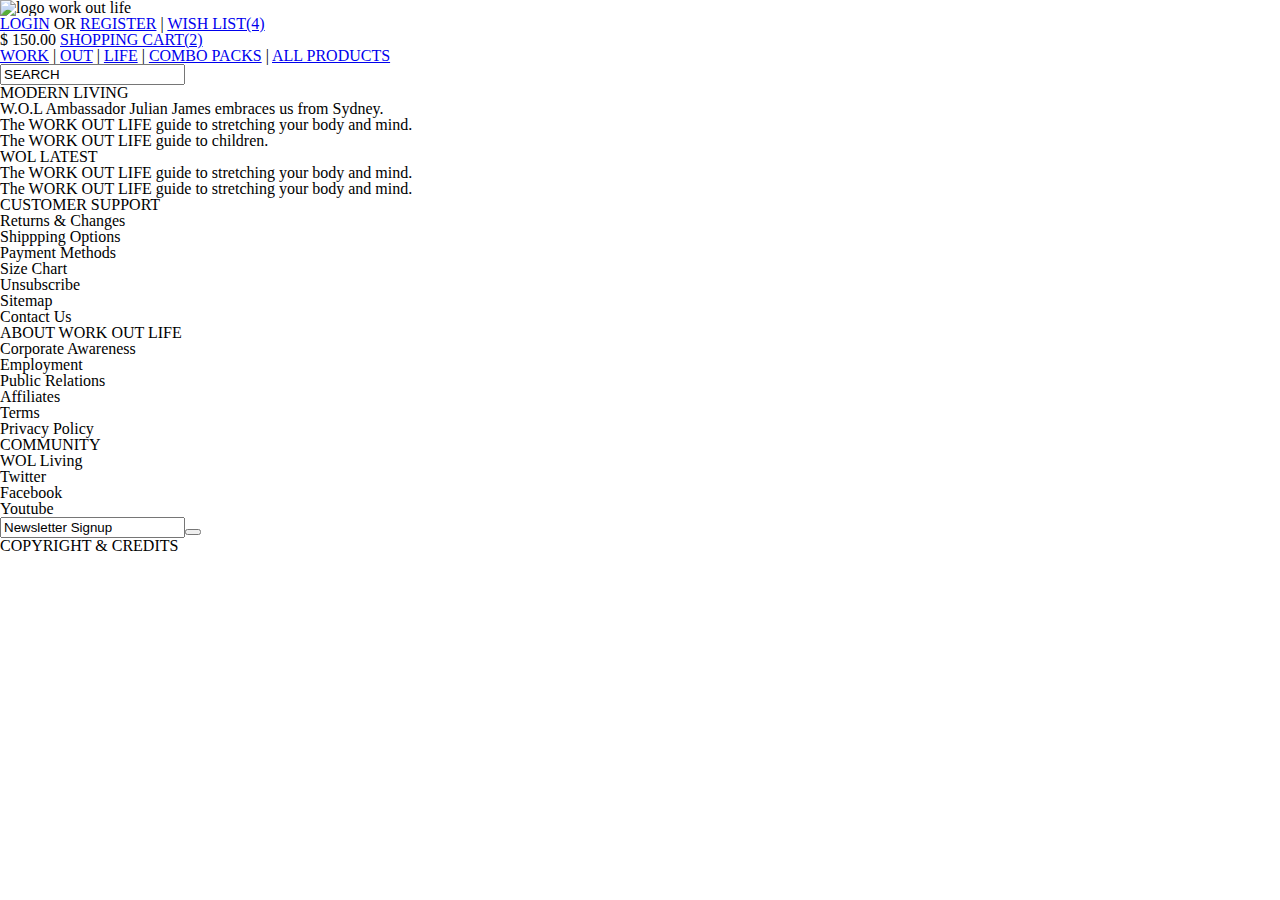
==== index.html @ 3aa9b947 "first commit" ====
<!DOCTYPE html PUBLIC "-//W3C//DTD XHTML 1.0 Transitional//EN" "http://www.w3.org/TR/xhtml1/DTD/xhtml1-transitional.dtd">
<html xmlns="http://www.w3.org/1999/xhtml" xml:lang="en" lang="en">
<head>
	<meta http-equiv="Content-Type" content="text/html; charset=utf-8">
	<title>Homepage</title>
	<link rel="stylesheet" type="text/css" href="css/wol.css" media="all"/>
	<script type="text/javascript" src="javascript/wol.js"></script>
</head>
<body class="cms-home">
	<div class="wrapper">
		<div class="page">
			<div class="header-container">
				<div class="top-header">
					<div class="logo"><img src="images/" alt="logo work out life"/></div>
					<div class="link-top-header">
						<div class="link-user">
							<a href="#">LOGIN</a> OR <a href="#">REGISTER</a> | <a href="#">WISH LIST(4)</a>
						</div>
						<div class="link-cart">
							<span>$ 150.00</span> <a href="#">SHOPPING CART(2)</a>
						</div>
					</div>
				</div>
				<div class="bottom-header">
					<div class="left">
						<a href="#">WORK</a> | 
						<a href="#">OUT</a> | 
						<a href="#">LIFE</a> | 
						<a href="#">COMBO PACKS</a> | 
						<a href="#">ALL PRODUCTS</a>
					</div>
					<div class="right">
						<input type="text" value="SEARCH"/>
					</div>
					<div class="clear"></div>
				</div>
			</div>
			<div class="main col1-layout">
				<div class="col-main">
					<div class="std">
						<div class="content">
							<div class="slideshow">
								
							</div>
							<div class="left-catalog">
								<h3>MODERN LIVING</h3>
								<div class="catalog">
									<img src="images/" alt=""/>
									<p>W.O.L Ambassador Julian James embraces us from Sydney.</p>
								</div>
								<div class="catalog">
									<img src="images/" alt=""/>
									<p>The WORK OUT LIFE guide to stretching your body and mind.</p>
								</div>
								<div class="catalog">
									<img src="images/" alt=""/>
									<p>The WORK OUT LIFE guide to children.</p>
								</div>
							</div>
							<div class="right-catalog">
								<h3>WOL LATEST</h3>
								<div class="catalog">
									<img src="images/" alt=""/>
									<p>The WORK OUT LIFE guide to stretching your body and mind.</p>
								</div>
								<div class="catalog">
									<img src="images/" alt=""/>
									<p>The WORK OUT LIFE guide to stretching your body and mind.</p>
								</div>
							</div>
						</div>
					</div>
				</div>
			</div>
			<div class="footer-container">
				<div class="left">
					<div class="footer-link">
						<h3>CUSTOMER SUPPORT</h3>
						<ul>
							<li>Returns & Changes</li>
							<li>Shippping Options</li>
							<li>Payment Methods</li>
							<li>Size Chart</li>
							<li>Unsubscribe</li>
							<li>Sitemap</li>
							<li>Contact Us</li>
						</ul>
					</div>
					<div class="footer-link">
						<h3>ABOUT WORK OUT LIFE</h3>
						<ul>
							<li>Corporate Awareness</li>
							<li>Employment</li>
							<li>Public Relations</li>
							<li>Affiliates</li>
							<li>Terms</li>
							<li>Privacy Policy</li>
						</ul>
					</div>
					<div class="footer-link">
						<h3>COMMUNITY</h3>
						<ul>
							<li>WOL Living</li>
							<li>Twitter</li>
							<li>Facebook</li>
							<li>Youtube</li>
						</ul>
					</div>
				</div>
				<div class="right">
					<input type="text" value="Newsletter Signup"/><button type="submit"/>
				</div>
				<div class="clear"></div>
				<div class="copyright">COPYRIGHT & CREDITS</div>
			</div>
		</div>
	</div>
</body>
</html>
---- css/wol.css ----
/* http://meyerweb.com/eric/tools/css/reset/ 
   v2.0 | 20110126
   License: none (public domain)
*/

html, body, div, span, applet, object, iframe,
h1, h2, h3, h4, h5, h6, p, blockquote, pre,
a, abbr, acronym, address, big, cite, code,
del, dfn, em, img, ins, kbd, q, s, samp,
small, strike, strong, sub, sup, tt, var,
b, u, i, center,
dl, dt, dd, ol, ul, li,
fieldset, form, label, legend,
table, caption, tbody, tfoot, thead, tr, th, td,
article, aside, canvas, details, embed, 
figure, figcaption, footer, header, hgroup, 
menu, nav, output, ruby, section, summary,
time, mark, audio, video {
	margin: 0;
	padding: 0;
	border: 0;
	font-size: 100%;
	font: inherit;
	vertical-align: baseline;
}
/* HTML5 display-role reset for older browsers */
article, aside, details, figcaption, figure, 
footer, header, hgroup, menu, nav, section {
	display: block;
}
body {
	line-height: 1;
}
ol, ul {
	list-style: none;
}
blockquote, q {
	quotes: none;
}
blockquote:before, blockquote:after,
q:before, q:after {
	content: '';
	content: none;
}
table {
	border-collapse: collapse;
	border-spacing: 0;
}
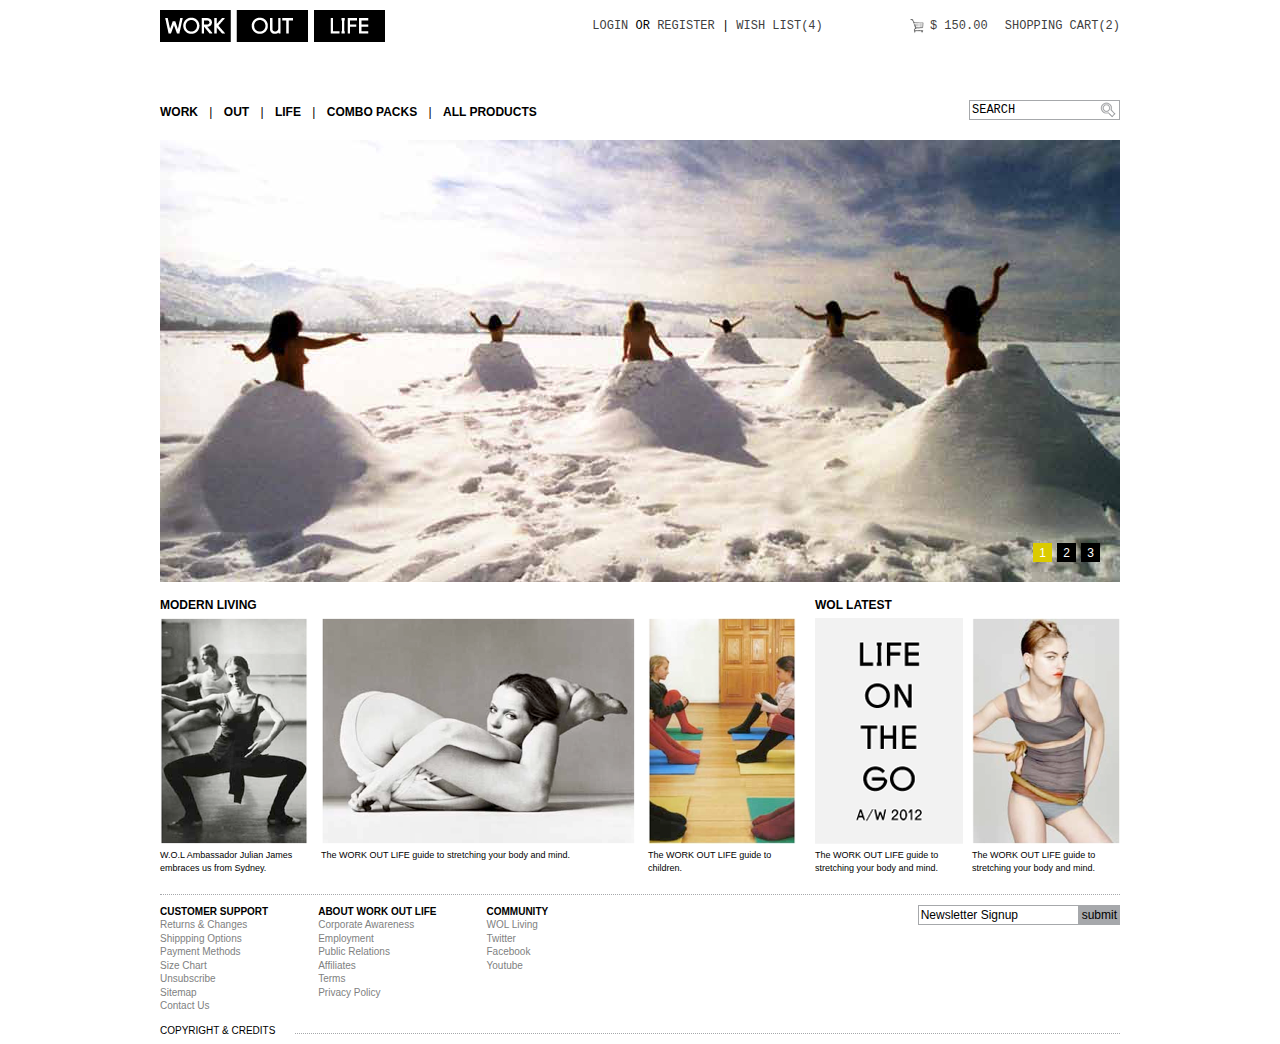
==== commit 6186ec1f: "Ticket_1 Finished homepage for workoutlife" ====
--- a/index.html
+++ b/index.html
@@ -3,7 +3,16 @@
 <head>
 	<meta http-equiv="Content-Type" content="text/html; charset=utf-8">
 	<title>Homepage</title>
+	<link rel="stylesheet" type="text/css" href="css/styles.css" />
+    <!--[if IE]>
+    	<link rel="stylesheet" type="text/css" href="css/styles-ie.css" />
+    	<link rel="stylesheet" type="text/css" href="css/wol-ie.css" />
+    <![endif]-->
+    <link rel="stylesheet" type="text/css" href="css/print.css" media="print"/>
 	<link rel="stylesheet" type="text/css" href="css/wol.css" media="all"/>
+	<script type="text/javascript" src="javascript/jquery.tools.min.js"></script>
+	<script type="text/javascript" src="javascript/jquery-ui.min.js"></script>
+	<script type="text/javascript" src="javascript/jquery.noconflict.js"></script>
 	<script type="text/javascript" src="javascript/wol.js"></script>
 </head>
 <body class="cms-home">
@@ -11,7 +20,7 @@
 		<div class="page">
 			<div class="header-container">
 				<div class="top-header">
-					<div class="logo"><img src="images/" alt="logo work out life"/></div>
+					<div class="logo-company"><img src="images/logo.png" alt="logo work out life"/></div>
 					<div class="link-top-header">
 						<div class="link-user">
 							<a href="#">LOGIN</a> OR <a href="#">REGISTER</a> | <a href="#">WISH LIST(4)</a>
@@ -22,15 +31,16 @@
 					</div>
 				</div>
 				<div class="bottom-header">
-					<div class="left">
+					<div class="left main-menu">
 						<a href="#">WORK</a> | 
 						<a href="#">OUT</a> | 
 						<a href="#">LIFE</a> | 
 						<a href="#">COMBO PACKS</a> | 
 						<a href="#">ALL PRODUCTS</a>
 					</div>
-					<div class="right">
+					<div class="right search relative">
 						<input type="text" value="SEARCH"/>
+						<span class="icon-search">&nbsp;</span>
 					</div>
 					<div class="clear"></div>
 				</div>
@@ -39,79 +49,90 @@
 				<div class="col-main">
 					<div class="std">
 						<div class="content">
-							<div class="slideshow">
-								
-							</div>
-							<div class="left-catalog">
-								<h3>MODERN LIVING</h3>
-								<div class="catalog">
-									<img src="images/" alt=""/>
-									<p>W.O.L Ambassador Julian James embraces us from Sydney.</p>
+							<div id="homepage">
+								<div class="slideshow">
+									<a href="#"><img src="images/slideshow_1.jpg" id="slide_preview" alt="" /></a> 
+									<ul class="nav_slide">
+										<li class="current"><a href="#" filename="images/slideshow_1.jpg">1</a></li>
+										<li><a href="#" filename="images/slideshow_2.jpg">2</a></li>
+										<li><a href="#" filename="images/slideshow_3.jpg">3</a></li>
+									</ul>
 								</div>
-								<div class="catalog">
-									<img src="images/" alt=""/>
-									<p>The WORK OUT LIFE guide to stretching your body and mind.</p>
+								<div class="left-catalog left">
+									<h5>MODERN LIVING</h5>
+									<div class="catalog catalog-1">
+										<img src="images/catalog-1.png" alt=""/>
+										<p>W.O.L Ambassador Julian James embraces us from Sydney.</p>
+									</div>
+									<div class="catalog catalog-2">
+										<img src="images/catalog-2.png" alt=""/>
+										<p>The WORK OUT LIFE guide to stretching your body and mind.</p>
+									</div>
+									<div class="catalog catalog-3">
+										<img src="images/catalog-3.png" alt=""/>
+										<p>The WORK OUT LIFE guide to children.</p>
+									</div>
 								</div>
-								<div class="catalog">
-									<img src="images/" alt=""/>
-									<p>The WORK OUT LIFE guide to children.</p>
+								<div class="right-catalog right">
+									<h5>WOL LATEST</h5>
+									<div class="catalog catalog-1">
+										<img src="images/catalog-4.png" alt=""/>
+										<p>The WORK OUT LIFE guide to stretching your body and mind.</p>
+									</div>
+									<div class="catalog catalog-2">
+										<img src="images/catalog-5.png" alt=""/>
+										<p>The WORK OUT LIFE guide to stretching your body and mind.</p>
+									</div>
 								</div>
-							</div>
-							<div class="right-catalog">
-								<h3>WOL LATEST</h3>
-								<div class="catalog">
-									<img src="images/" alt=""/>
-									<p>The WORK OUT LIFE guide to stretching your body and mind.</p>
-								</div>
-								<div class="catalog">
-									<img src="images/" alt=""/>
-									<p>The WORK OUT LIFE guide to stretching your body and mind.</p>
-								</div>
+								<div class="clear"></div>
 							</div>
 						</div>
 					</div>
 				</div>
 			</div>
 			<div class="footer-container">
-				<div class="left">
-					<div class="footer-link">
-						<h3>CUSTOMER SUPPORT</h3>
-						<ul>
-							<li>Returns & Changes</li>
-							<li>Shippping Options</li>
-							<li>Payment Methods</li>
-							<li>Size Chart</li>
-							<li>Unsubscribe</li>
-							<li>Sitemap</li>
-							<li>Contact Us</li>
-						</ul>
+				<div id="footer">
+					<div class="left">
+						<div class="footer-link">
+							<h5>CUSTOMER SUPPORT</h5>
+							<ul>
+								<li><a href="#">Returns & Changes</a></li>
+								<li><a href="#">Shippping Options</a></li>
+								<li><a href="#">Payment Methods</a></li>
+								<li><a href="#">Size Chart</a></li>
+								<li><a href="#">Unsubscribe</a></li>
+								<li><a href="#">Sitemap</a></li>
+								<li><a href="#">Contact Us</a></li>
+							</ul>
+						</div>
+						<div class="footer-link">
+							<h5>ABOUT WORK OUT LIFE</h5>
+							<ul>
+								<li><a href="#">Corporate Awareness</a></li>
+								<li><a href="#">Employment</a></li>
+								<li><a href="#">Public Relations</a></li>
+								<li><a href="#">Affiliates</a></li>
+								<li><a href="#">Terms</a></li>
+								<li><a href="#">Privacy Policy</a></li>
+							</ul>
+						</div>
+						<div class="footer-link">
+							<h5>COMMUNITY</h5>
+							<ul>
+								<li><a href="#">WOL Living</a></li>
+								<li><a href="#">Twitter</a></li>
+								<li><a href="#">Facebook</a></li>
+								<li><a href="#">Youtube</a></li>
+							</ul>
+						</div>
+						<div class="clear"></div>
 					</div>
-					<div class="footer-link">
-						<h3>ABOUT WORK OUT LIFE</h3>
-						<ul>
-							<li>Corporate Awareness</li>
-							<li>Employment</li>
-							<li>Public Relations</li>
-							<li>Affiliates</li>
-							<li>Terms</li>
-							<li>Privacy Policy</li>
-						</ul>
+					<div class="right">
+						<input type="text" value="Newsletter Signup"/><input type="submit" value="submit"/>
 					</div>
-					<div class="footer-link">
-						<h3>COMMUNITY</h3>
-						<ul>
-							<li>WOL Living</li>
-							<li>Twitter</li>
-							<li>Facebook</li>
-							<li>Youtube</li>
-						</ul>
-					</div>
+					<div class="clear"></div>
+					<div class="copyright">COPYRIGHT & CREDITS</div>
 				</div>
-				<div class="right">
-					<input type="text" value="Newsletter Signup"/><button type="submit"/>
-				</div>
-				<div class="clear"></div>
-				<div class="copyright">COPYRIGHT & CREDITS</div>
 			</div>
 		</div>
 	</div>
--- a/css/styles.css
+++ b/css/styles.css
@@ -0,0 +1,1224 @@
+/**
+ * Magento
+ *
+ * NOTICE OF LICENSE
+ *
+ * This source file is subject to the Academic Free License (AFL 3.0)
+ * that is bundled with this package in the file LICENSE_AFL.txt.
+ * It is also available through the world-wide-web at this URL:
+ * http://opensource.org/licenses/afl-3.0.php
+ * If you did not receive a copy of the license and are unable to
+ * obtain it through the world-wide-web, please send an email
+ * to license@magentocommerce.com so we can send you a copy immediately.
+ *
+ * DISCLAIMER
+ *
+ * Do not edit or add to this file if you wish to upgrade Magento to newer
+ * versions in the future. If you wish to customize Magento for your
+ * needs please refer to http://www.magentocommerce.com for more information.
+ *
+ * @category    design
+ * @package     default_blank
+ * @copyright   Copyright (c) 2011 Magento Inc. (http://www.magentocommerce.com)
+ * @license     http://opensource.org/licenses/afl-3.0.php  Academic Free License (AFL 3.0)
+ */
+
+/* Reset ================================================================================= */
+* { margin:0; padding:0; }
+
+body          { background:#fff; font:12px/1.35 Arial, Helvetica, sans-serif; color:#000; text-align:center; }
+
+img           { border:0; vertical-align:top; }
+
+a             { color:#05c; text-decoration:underline; }
+a:hover       { text-decoration:none; }
+:focus        { outline:0; }
+
+/* Headings */
+h1            { font-size:20px; font-weight:normal; line-height:1.15; }
+h2            { font-size:18px; font-weight:normal; line-height:1.25; }
+h3            { font-size:16px; font-weight:bold; line-height:1.25; }
+h4            { font-size:14px; font-weight:bold; }
+h5            { font-size:12px; font-weight:bold; }
+h6            { font-size:11px; font-weight:bold; }
+
+/* Forms */
+form          { display:inline; }
+fieldset      { border:0; }
+legend        { display:none; }
+
+/* Table */
+table         { border:0; border-collapse:collapse; border-spacing:0; empty-cells:show; font-size:100%; }
+caption,th,td { vertical-align:top; text-align:left; font-weight:normal; }
+
+/* Content */
+strong        { font-weight:bold; }
+address       { font-style:normal; }
+cite          { font-style:normal; }
+q,
+blockquote    { quotes:none; }
+q:before,
+q:after       { content:''; }
+small,big     { font-size:1em; }
+sup           { font-size:1em; vertical-align:top; }
+
+/* Lists */
+ul,ol         { list-style:none; }
+
+/* Tools */
+.hidden       { display:block !important; border:0 !important; margin:0 !important; padding:0 !important; font-size:0 !important; line-height:0 !important; width:0 !important; height:0 !important; overflow:hidden !important; }
+.nobr         { white-space:nowrap !important; }
+.wrap         { white-space:normal !important; }
+.a-left       { text-align:left !important; }
+.a-center     { text-align:center !important; }
+.a-right      { text-align:right !important; }
+.v-top        { vertical-align:top; }
+.v-middle     { vertical-align:middle; }
+.f-left,
+.left         { float:left !important; }
+.f-right,
+.right        { float:right !important; }
+.f-none       { float:none !important; }
+.f-fix        { float:left; width:100%; }
+.no-display   { display:none; }
+.no-margin    { margin:0 !important; }
+.no-padding   { padding:0 !important; }
+.no-bg        { background:none !important; }
+/* ======================================================================================= */
+
+
+/* Layout ================================================================================ */
+.wrapper {}
+.page { width:1000px; margin:0 auto; padding:10px 0; text-align:left; }
+.page-print { background:#fff; padding:20px; text-align:left; }
+.page-empty { background:#fff; padding:20px; text-align:left; }
+.page-popup { padding:20px; text-align:left; }
+.main-container {}
+.main { margin:10px 0; }
+
+/* Base Columns */
+.col-left { float:left; width:230px; border:1px solid #ddd; padding:5px 5px 0; }
+.col-main { float:left; width:736px; border:1px solid #ddd; padding:5px; }
+.col-right { float:right; width:230px; border:1px solid #ddd; padding:5px 5px 0; }
+
+/* 1 Column Layout */
+.col1-layout .col-main { float:none; width:auto; }
+
+/* 2 Columns Layout */
+.col2-left-layout .col-main { float:right; }
+.col2-right-layout .col-main {}
+
+/* 3 Columns Layout */
+.col3-layout .col-main { width:484px; margin-left:10px; }
+.col3-layout .col-wrapper { float:left; width:748px; }
+.col3-layout .col-wrapper .col-main { float:right; }
+
+/* Content Columns */
+.col2-set .col-1 { float:left; width:49%; }
+.col2-set .col-2 { float:right; width:49%; }
+.col2-set .col-narrow { width:33%; }
+.col2-set .col-wide { width:65%; }
+
+.col3-set .col-1 { float:left; width:32%; }
+.col3-set .col-2 { float:left; width:32%; margin-left:2%; }
+.col3-set .col-3 { float:right; width:32%; }
+
+.col4-set .col-1 { float:left; width:23.5%; }
+.col4-set .col-2 { float:left; width:23.5%; margin:0 2%; }
+.col4-set .col-3 { float:left; width:23.5%; }
+.col4-set .col-4 { float:right; width:23.5%; }
+/* ======================================================================================= */
+
+
+/* Global Styles ========================================================================= */
+/* Form Elements */
+input,select,textarea,button { font:12px Arial, Helvetica, sans-serif; vertical-align:middle; color:#000; }
+input.input-text,select,textarea { background:#fff; border:1px solid #ddd; }
+input.input-text,textarea { padding:2px; }
+select { padding:1px; }
+select option { padding-right:10px; }
+select.multiselect option { border-bottom:1px solid #ddd; padding:2px 5px; }
+select.multiselect option:last-child { border-bottom:0; }
+textarea { overflow:auto; }
+input.radio { margin-right:3px; }
+input.checkbox { margin-right:3px; }
+input.qty { width:2.5em !important; }
+button.button::-moz-focus-inner { padding:0; border:0; } /* FF Fix */
+button.button { -webkit-border-fit:lines; } /* <- Safari & Google Chrome Fix */
+button.button { overflow:visible; width:auto; border:0; padding:0; margin:0; background:transparent; cursor:pointer; }
+button.button span { float:left; height:21px; background:transparent url(../images/bkg_button.gif) 0 0 no-repeat; padding:0 0 0 8px; font:bold 12px/21px Arial, Helvetica, sans-serif; text-align:center; white-space:nowrap; color:#fff; }
+button.button span span { background-position:100% 0; padding:0 12px 0 4px; }
+button.disabled {}
+button.disabled span {}
+
+button.btn-checkout span {}
+button.btn-checkout.no-checkout {}
+
+p.control input.checkbox,
+p.control input.radio { margin-right:6px; }
+/* Form Highlight */
+/*input.input-text:focus,select:focus,textarea:focus {}*/
+/*.highlight { background:#efefef; }*/
+
+/* Form lists */
+/* Grouped fields */
+/*.form-list { width:535px; margin:0 auto; overflow:hidden; }*/
+.form-list li { margin:0 0 8px; }
+.form-list label { float:left; color:#111; font-weight:bold; position:relative; z-index:0; }
+.form-list label.required {}
+.form-list label.required em { float:right; font-style:normal; color:#eb340a; position:absolute; top:0; right:-8px; }
+.form-list li.control label { float:none; }
+.form-list li.control input.radio,
+.form-list li.control input.checkbox { margin-right:6px; }
+.form-list li.control .input-box { clear:none; display:inline; width:auto; }
+/*.form-list li.fields { margin-right:-15px; }*/
+.form-list .input-box { display:block; clear:both; width:260px; }
+.form-list .field { float:left; width:275px; }
+.form-list input.input-text { width:254px; }
+.form-list textarea { width:254px; height:10em; }
+.form-list select { width:260px; }
+.form-list li.wide .input-box { width:535px; }
+.form-list li.wide input.input-text { width:529px; }
+.form-list li.wide textarea { width:529px; }
+.form-list li.wide select { width:535px; }
+.form-list li.additional-row { border-top:1px solid #ccc; margin-top:10px; padding-top:7px; }
+.form-list li.additional-row .btn-remove { float:right; margin:5px 0 0; }
+.form-list .input-range input.input-text { width:74px; }
+/* Customer */
+.form-list .customer-name-prefix .input-box,
+.form-list .customer-name-suffix .input-box,
+.form-list .customer-name-prefix-suffix .input-box,
+.form-list .customer-name-prefix-middlename .input-box,
+.form-list .customer-name-middlename-suffix .input-box,
+.form-list .customer-name-prefix-middlename-suffix .input-box { width:auto; }
+
+.form-list .name-prefix { width:65px; }
+.form-list .name-prefix select { width:55px; }
+.form-list .name-prefix input.input-text { width:49px; }
+
+.form-list .name-suffix { width:65px; }
+.form-list .name-suffix select { width:55px; }
+.form-list .name-suffix input.input-text { width:49px; }
+
+.form-list .name-middlename { width:70px; }
+.form-list .name-middlename input.input-text { width:49px; }
+
+.form-list .customer-name-prefix-middlename-suffix .name-firstname,
+.form-list .customer-name-prefix-middlename .name-firstname { width:140px; }
+.form-list .customer-name-prefix-middlename-suffix .name-firstname input.input-text,
+.form-list .customer-name-prefix-middlename .name-firstname input.input-text { width:124px; }
+.form-list .customer-name-prefix-middlename-suffix .name-lastname { width:205px; }
+.form-list .customer-name-prefix-middlename-suffix .name-lastname input.input-text { width:189px; }
+
+.form-list .customer-name-prefix-suffix .name-firstname { width:210px; }
+.form-list .customer-name-prefix-suffix .name-lastname { width:205px; }
+.form-list .customer-name-prefix-suffix .name-firstname input.input-text,
+.form-list .customer-name-prefix-suffix .name-lastname input.input-text { width:189px; }
+
+.form-list .customer-name-prefix-suffix .name-firstname { width:210px; }
+.form-list .customer-name-prefix-suffix .name-lastname { width:205px; }
+.form-list .customer-name-prefix-suffix .name-firstname input.input-text,
+.form-list .customer-name-prefix-suffix .name-lastname input.input-text { width:189px; }
+
+.form-list .customer-name-prefix .name-firstname,
+.form-list .customer-name-middlename .name-firstname { width:210px; }
+
+.form-list .customer-name-suffix .name-lastname,
+.form-list .customer-name-middlename .name-firstname,
+.form-list .customer-name-middlename-suffix .name-firstname,
+.form-list .customer-name-middlename-suffix .name-lastname { width:205px; }
+
+.form-list .customer-name-prefix .name-firstname input.input-text,
+.form-list .customer-name-suffix .name-lastname input.input-text,
+.form-list .customer-name-middlename .name-firstname input.input-text,
+.form-list .customer-name-middlename-suffix .name-firstname input.input-text,
+.form-list .customer-name-middlename-suffix .name-lastname input.input-text { width:189px; }
+
+.form-list .customer-dob .dob-month,
+.form-list .customer-dob .dob-day,
+.form-list .customer-dob .dob-year { float:left; width:85px; }
+.form-list .customer-dob input.input-text { display:block; width:74px; }
+.form-list .customer-dob label { font-size:10px; font-weight:normal; color:#888; }
+.form-list .customer-dob .dob-day,
+.form-list .customer-dob .dob-month { width:60px; }
+.form-list .customer-dob .dob-day input.input-text,
+.form-list .customer-dob .dob-month input.input-text { width:46px; }
+.form-list .customer-dob .dob-year { width:140px; }
+.form-list .customer-dob .dob-year input.input-text { width:134px; }
+
+.buttons-set { clear:both; margin:5px 0 0; padding:5px; border:1px solid #ddd; }
+.buttons-set .back-link { float:left; }
+.buttons-set button.button { float:right; }
+.buttons-set p.required { margin:0 0 5px; }
+
+.buttons-set-order {}
+
+.fieldset { border:1px solid #ddd; background:#fefefe; padding:22px 25px 12px 33px; margin:28px 0; }
+.fieldset .legend { float:left; font-weight:bold; font-size:13px; border:1px solid #fefefe; background:#dedede; color:#333; margin:-33px 0 0 -10px; padding:0 8px; position:relative; }
+
+/* Form Validation */
+.validation-advice { clear:both; min-height:13px; margin:3px 0 0; padding-left:17px; font-size:10px; line-height:13px; background:url(../images/validation_advice_bg.gif) 2px 1px no-repeat; color:#f00; }
+.validation-failed { border:1px dashed #f00 !important; background:#faebe7 !important; }
+.validation-passed {}
+p.required { font-size:10px; text-align:right; color:#f00; }
+/* Expiration date and CVV number validation fix */
+.v-fix { float:left; }
+.v-fix .validation-advice { display:block; width:12em; margin-right:-12em; position:relative; }
+
+/* Global Messages  */
+.success { color:#3d6611; font-weight:bold; }
+.error { color:#f00; font-weight:bold; }
+.notice { color:#ccc; }
+
+.messages,
+.messages ul { list-style:none !important; margin:0 !important; padding:0 !important; }
+.messages { width:100%; overflow:hidden; }
+.messages li { margin:0 0 10px; }
+.messages li li { margin:0 0 3px; }
+.error-msg,
+.success-msg,
+.note-msg,
+.notice-msg { border-style:solid !important; border-width:1px !important; background-position:10px 9px !important; background-repeat:no-repeat !important; min-height:24px !important; padding:8px 8px 8px 32px !important; font-size:11px !important; font-weight:bold !important; }
+.error-msg { border-color:#f16048; background-color:#faebe7; background-image:url(../images/i_msg-error.gif); color:#df280a; }
+.success-msg { border-color:#446423; background-color:#eff5ea; background-image:url(../images/i_msg-success.gif); color:#3d6611; }
+.note-msg,
+.notice-msg { border-color:#fcd344; background-color:#fafaec; background-image:url(../images/i_msg-note.gif); color:#3d6611; }
+
+/* BreadCrumbs */
+.breadcrumbs { padding:10px; margin:0 0 10px; border:1px solid #ddd; }
+.breadcrumbs li { display:inline; }
+
+/* Page Heading */
+.page-title { border-bottom:1px solid #ddd; padding:0 0 5px; margin:0 0 10px; }
+.page-title h1,
+.page-title h2 { font-size:18px; color:#000; }
+.page-title .separator { margin:0 3px; }
+.page-title .link-rss { float:right; }
+.title-buttons { text-align:right; }
+.title-buttons h1,
+.title-buttons h2,
+.title-buttons h3,
+.title-buttons h4,
+.title-buttons h5,
+.title-buttons h6 { float:left; }
+
+.subtitle,
+.sub-title { clear:both; }
+
+/* Pager */
+.pager { border:1px solid #ddd; padding:5px; margin:5px 0; text-align:center; }
+.pager .amount { float:left; }
+.pager .limiter { float:right; }
+.pager .pages { margin:0 135px; }
+.pager .pages ol { display:inline; }
+.pager .pages li { display:inline; }
+.pager .pages .current {}
+
+/* Sorter */
+.sorter { border:1px solid #ddd; padding:5px; margin:5px 0; }
+.sorter .view-mode { float:left; }
+.sorter .sort-by { float:right; }
+.sorter .link-feed {}
+
+/* Toolbar */
+.toolbar {}
+.toolbar .pager {}
+.toolbar .sorter {}
+.toolbar-bottom {}
+
+/* Data Table */
+.data-table { width:100%; }
+.data-table th { padding:5px; border:1px solid #ddd; font-weight:bold; white-space:nowrap; }
+.data-table td { padding:5px; border:1px solid #ddd; }
+.data-table thead { background-color:#f2f2f2; }
+.data-table tbody {}
+.data-table tfoot {}
+.data-table tr.first {}
+.data-table tr.last {}
+.data-table tr.odd {}
+.data-table tr.even { background-color:#f6f6f6; }
+.data-table tbody.odd {}
+.data-table tbody.odd td { border-width:0 1px; }
+.data-table tbody.even { background-color:#f6f6f6; }
+.data-table tbody.even td { border-width:0 1px; }
+.data-table tbody.odd tr.border td,
+.data-table tbody.even tr.border td { border-bottom-width:1px; }
+.data-table th .tax-flag { white-space:nowrap; font-weight:normal; }
+.data-table td.label,
+.data-table th.label { font-weight:bold; background-color:#f6f6f6; }
+.data-table td.value {}
+
+/* Shopping cart total summary row expandable to details */
+tr.summary-total { cursor:pointer; }
+tr.summary-total td {}
+tr.summary-total .summary-collapse { float:right; text-align:right; padding-left:20px; background:url(../images/bkg_collapse.gif) 0 4px no-repeat; cursor:pointer; }
+tr.show-details .summary-collapse { background-position:0 -53px; }
+tr.show-details td {}
+tr.summary-details td { font-size:11px; background-color:#dae1e4; color:#626465; }
+tr.summary-details-first td { border-top:1px solid #d2d8db; }
+tr.summary-details-excluded { font-style:italic; }
+
+/* Shopping cart tax info */
+.cart-tax-info { display:block; }
+.cart-tax-info,
+.cart-tax-info .cart-price { padding-right:20px; }
+.cart-tax-total { display:block; padding-right:20px; background:url(../images/bkg_collapse.gif) 100% 4px no-repeat; cursor:pointer; }
+.cart-tax-info .price,
+.cart-tax-total .price { display:inline !important; font-weight:normal !important; }
+.cart-tax-total-expanded { background-position:100% -53px; }
+
+/* Class: std - styles for admin-controlled content */
+.std .subtitle { padding:0; }
+.std ol.ol { list-style:decimal outside; padding-left:1.5em; }
+.std ul.disc { list-style:disc outside; padding-left:18px; margin:0 0 10px; }
+.std dl dt { font-weight:bold; }
+.std dl dd { margin:0 0 10px; }
+/*.std ul,
+.std ol,
+.std dl,
+.std p,
+.std address,
+.std blockquote { margin:0 0 1em; padding:0; }
+.std ul { list-style:disc outside; padding-left:1.5em; }
+.std ol { list-style:decimal outside; padding-left:1.5em; }
+.std ul ul { list-style-type:circle; }
+.std ul ul,
+.std ol ol,
+.std ul ol,
+.std ol ul { margin:.5em 0; }
+.std dt { font-weight:bold; }
+.std dd { padding:0 0 0 1.5em; }
+.std blockquote { font-style:italic; padding:0 0 0 1.5em; }
+.std address { font-style:normal; }
+.std b,
+.std strong { font-weight:bold; }
+.std i,
+.std em { font-style:italic; }*/
+
+/* Misc */
+.links li { display:inline; }
+.links li.first { padding-left:0 !important; }
+.links li.last { background:none !important; padding-right:0 !important; }
+
+.link-cart { font-weight:bold; color:#f00; }
+.link-wishlist { font-weight:bold; }
+.link-reorder { font-weight:bold; }
+.link-compare { font-weight:bold; }
+.link-print { background:url(../images/i_print.gif) 0 2px no-repeat; padding:2px 0 2px 25px; }
+.link-rss { background:url(../images/i_rss.gif) 0 1px no-repeat; padding-left:18px; white-space:nowrap; }
+.btn-remove { display:block; width:11px; height:11px; font-size:0; line-height:0; background:url(../images/btn_remove.gif) 0 0 no-repeat; text-indent:-999em; overflow:hidden; }
+.btn-remove2 { display:block; width:16px; height:16px; font-size:0; line-height:0; background:url(../images/btn_trash.gif) 0 0 no-repeat; text-indent:-999em; overflow:hidden; }
+.btn-edit    { display:block; width:11px; height:11px; font-size:0; line-height:0; background:url(../images/btn_edit.gif) 0 0 no-repeat; text-indent:-999em; overflow:hidden; }
+
+.cards-list dt { margin:5px 0 0; }
+.cards-list .offset { padding:2px 0 2px 20px; }
+
+
+.separator { margin:0 3px; }
+
+.divider { clear:both; display:block; font-size:0; line-height:0; height:1px; margin:10px 0; background:#ddd; text-indent:-999em; overflow:hidden; }
+
+/* Noscript Notice */
+.noscript { border:1px solid #ddd; border-width:0 0 1px; background:#ffff90; font-size:12px; line-height:1.25; text-align:center; color:#2f2f2f; }
+.noscript .noscript-inner { width:1000px; margin:0 auto; padding:12px 0 12px; background:url(../images/i_notice.gif) 20px 50% no-repeat; }
+.noscript p { margin:0; }
+
+/* Demo Notice */
+.demo-notice { margin:0; padding:6px 10px; background:#d75f07; font-size:12px; line-height:1.15; text-align:center; color:#fff; }
+/* ======================================================================================= */
+
+
+/* Header ================================================================================ */
+.logo { float:left; }
+.header-container {}
+.header { padding:10px; border:1px solid #ddd; }
+.header .logo { float:left; text-decoration:none !important; }
+.header .logo strong { position:absolute; top:-999em; left:-999em; width:0; height:0; font-size:0; line-height:0; text-indent:-999em; overflow:hidden; }
+.header h1.logo { margin:0; padding:0; }
+.header .welcome-msg { font-weight:bold; text-align:right; }
+.header .welcome-msg a {}
+.header .links { float:right; }
+.header .form-search { text-align:right; }
+.header .form-search .search-autocomplete { z-index:999; }
+.header .form-search .search-autocomplete ul { border:1px solid #ddd; background-color:#fff; }
+.header .form-search .search-autocomplete li { padding:3px; border-bottom:1px solid #ddd; cursor:pointer; }
+.header .form-search .search-autocomplete li .amount { float:right; font-weight:bold; }
+.header .form-search .search-autocomplete li.selected {}
+.header .form-language { clear:both; text-align:right; }
+.header-container .top-container { clear:both; text-align:right; }
+
+/********** < Navigation */
+.nav-container {}
+#nav { border:1px solid #ddd; padding:5px 0; margin:10px 0; font-size:13px; }
+
+/* All Levels */
+#nav li { text-align:left; position:relative; }
+#nav li.over { z-index:998; }
+#nav li.parent {}
+#nav li a { display:block; text-decoration:none; }
+#nav li a:hover { text-decoration:none; }
+#nav li a span { display:block; white-space:nowrap; cursor:pointer; }
+#nav li ul a span { white-space:normal; }
+
+/* 1st Level */
+#nav li { float:left; }
+#nav li a { float:left; padding:5px 10px; font-weight:bold; color:#888; }
+#nav li a:hover { color:#000; }
+#nav li.over a,
+#nav li.active a { color:#000; }
+
+/* 2nd Level */
+#nav ul,
+#nav div { position:absolute; width:15em; top:25px; left:-10000px; border:1px solid #ddd; background:#fafafa; }
+#nav div ul { position:static; width:auto; border:none; }
+
+/* 3rd+ leven */
+#nav ul ul,
+#nav ul div { top:7px; }
+
+#nav ul li { float:none; border-bottom:1px solid #ddd; }
+#nav ul li.last { border-bottom:0; }
+#nav ul li a { float:none; padding:3px 9px; font-weight:normal; color:#888 !important; }
+#nav ul li a:hover { color:#000 !important; }
+#nav ul li.active > a,
+#nav ul li.over > a { color:#000 !important; }
+
+/* Show menu */
+#nav li ul.shown-sub,
+#nav li div.shown-sub { left:0; z-index:999; }
+#nav li .shown-sub ul.shown-sub,
+#nav li .shown-sub li div.shown-sub { left:100px; }
+/********** Navigation > */
+/* ======================================================================================= */
+
+
+/* Sidebar =============================================================================== */
+.block { border:1px solid #ddd; margin:0 0 10px; }
+.block .block-title { border-bottom:1px solid #ddd; padding:3px 10px; }
+.block .block-title strong { font-size:14px; font-weight:bold; }
+.block .block-title strong span {}
+.block .block-title a { text-decoration:none !important; }
+.block .block-subtitle { font-size:13px; font-weight:bold; }
+.block .block-content { padding:10px; }
+.block .block-content li.item { padding:5px 0; }
+.block .btn-remove,
+.block .btn-edit { float:right;}
+.block .actions { text-align:right; }
+.block .actions a { float:left; }
+.block .empty {}
+
+.block li.odd {}
+.block li.even { background-color:#f6f6f6; }
+
+/* Mini Products List */
+.mini-products-list li { padding:5px 0; }
+.mini-products-list .product-image { float:left; width:50px; padding:5px; border:1px solid #ddd; }
+.mini-products-list .product-details { margin-left:75px; }
+.mini-products-list .product-details h4 { font-size:1em; font-weight:bold; margin:0; }
+
+/* Block: Account */
+.block-account {}
+
+/* Block: Currency Switcher */
+.block-currency {}
+.block-currency select { width:100%; border:1px solid #888; }
+
+/* Block: Layered Navigation */
+.block-layered-nav {}
+.block-layered-nav dt { font-weight:bold; }
+.block-layered-nav .currently {}
+.block-layered-nav .btn-remove { float:left; margin:2px 3px 0 0; }
+
+/* Block: Cart */
+.block-cart {}
+.block-cart .summary {}
+.block-cart .amount {}
+.block-cart .subtotal { text-align:center; }
+.block-cart .actions .paypal-logo { float:left; width:100%; margin:3px 0 0; text-align:right; }
+.block-cart .actions .paypal-logo .paypal-or { clear:both; display:block; padding:0 55px 5px 0; }
+
+/* Block: Wishlist */
+.block-wishlist {}
+
+/* Block: Related */
+.block-related {}
+.block-related li { padding:5px 0; }
+.block-related input.checkbox { float:left; margin-right:-20px; }
+.block-related .product { margin-left:20px; }
+.block-related .product .product-image { float:left; margin-right:-65px; }
+.block-related .product .product-details { margin-left:65px; }
+
+/* Block: Compare Products */
+.block-compare {}
+.block-compare li { padding:5px 0; }
+
+/* Block: Recently Viewed */
+.block-viewed {}
+
+/* Block: Recently Compared */
+.block-compared {}
+
+/* Block: Poll */
+.block-poll label {}
+.block-poll input.radio { float:left; margin:1px -18px 0 0; }
+.block-poll .label { display:block; margin-left:18px; }
+.block-poll li { padding:3px 9px; }
+.block-poll .actions { margin:5px 0 0; }
+.block-poll .answer { font-weight:bold; }
+.block-poll .votes { float:right; margin-left:10px; }
+
+/* Block: Tags */
+.block-tags ul,
+.block-tags li { display:inline; }
+
+/* Block: Subscribe */
+.block-subscribe {}
+
+/* Block: Reorder */
+.block-reorder {}
+.block-reorder li { padding:5px 0; }
+.block-reorder input.checkbox { float:left; margin:3px -20px 0 0; }
+.block-reorder .product-name { margin-left:20px; }
+
+/* Block: Banner */
+.block-banner {}
+.block-banner .block-content { text-align:center; }
+
+/* Block: Login */
+.block-login label { font-weight:bold; color:#666; }
+.block-login input.input-text { display:block; width:167px; margin:3px 0; }
+
+/* Paypal */
+.sidebar .paypal-logo { display:block; margin:10px 0; text-align:center; }
+.sidebar .paypal-logo a { float:none; }
+/* ======================================================================================= */
+
+
+/* Category Page ========================================================================= */
+.category-title { border:0; margin:0 0 7px; }
+.category-image { width:100%; overflow:hidden; margin:0 0 10px; text-align:center; }
+.category-image img {}
+.category-description { margin:0 0 10px; }
+.category-products {}
+
+/* View Type: Grid */
+.products-grid { border-bottom:1px solid #ddd; position:relative; }
+.products-grid.last { border-bottom:0; }
+.products-grid li.item { float:left; width:138px; padding:12px 10px 80px; }
+.products-grid .product-image { display:block; width:135px; height:135px; margin:0 0 10px; }
+.products-grid .product-name { margin:0 0 5px; font-weight:bold; font-size:13px; }
+.products-grid .product-name a {}
+.products-grid .price-box { margin:5px 0; }
+.products-grid .availability { line-height:21px; }
+.products-grid .actions { position:absolute; bottom:12px; }
+.col2-left-layout .products-grid,
+.col2-right-layout .products-grid { width:632px; margin:0 auto; }
+.col1-layout .products-grid { width:790px; margin:0 auto; }
+
+/* View Type: List */
+.products-list li.item { border-bottom:1px solid #ddd; padding:12px 10px; }
+.products-list li.item.last { border-bottom:0; }
+.products-list .product-image { float:left; width:135px; height:135px; margin:0 0 10px; }
+.products-list .product-shop { margin-left:150px; }
+.products-list .product-name { margin:0 0 5px; font-weight:bold; font-size:13px; }
+.products-list .product-name a {}
+.products-list .price-box { float:left; margin:3px 13px 5px 0; }
+.products-list .availability { float:left; margin:3px 0 0; }
+.products-list .desc { clear:both; padding:6px 0 0; margin:0 0 15px; line-height:1.35; }
+.products-list .desc .link-learn { font-size:11px; }
+.products-list .add-to-links { clear:both; }
+.products-list .add-to-links li { display:inline; }
+.products-list .add-to-links .separator { display:inline; margin:0 2px; }
+/* ======================================================================================= */
+
+
+/* Product View ========================================================================== */
+/* Rating */
+.no-rating { margin:0; }
+
+.ratings { font-size:11px; line-height:1.25; margin:7px 0; }
+.ratings strong { float:left; margin:1px 3px 0 0; }
+.ratings .rating-links { margin:0; }
+.ratings .rating-links .separator { margin:0 2px; }
+.ratings dt {}
+.ratings dd {}
+.rating-box { width:69px; height:13px; font-size:0; line-height:0; background:url(../images/bkg_rating.gif) 0 0 repeat-x; text-indent:-999em; overflow:hidden; }
+.rating-box .rating { float:left; height:13px; background:url(../images/bkg_rating.gif) 0 100% repeat-x; }
+.ratings .rating-box { float:left; margin-right:3px; }
+.ratings .amount {}
+
+.ratings-table th,
+.ratings-table td { font-size:11px; line-height:1.15; padding:3px 0; }
+.ratings-table th { font-weight:bold; padding-right:8px; }
+
+/* Availability */
+.availability { margin:0; }
+.availability span { font-weight:bold; }
+.availability.in-stock span {}
+.availability.out-of-stock span { color:#d83820; }
+
+.availability-only { margin:0 0 7px; }
+.availability-only a { background:url(../images/i_availability_only_arrow.gif) 100% 0 no-repeat; cursor:pointer; padding-right:15px; }
+.availability-only .expanded { background-position:100% -15px; }
+.availability-only strong {}
+
+.availability-only-details { margin:0 0 7px; }
+.availability-only-details th { background:#f2f2f2; font-size:10px; padding:0 8px; }
+.availability-only-details td { border-bottom:1px solid #ddd; font-size:11px; padding:2px 8px 1px; }
+.availability-only-details tr.odd td.last {}
+
+/* Email to a Friend */
+.email-friend {}
+
+/* Alerts */
+.alert-price {}
+.alert-stock {}
+
+/********** < Product Prices */
+.price { white-space:nowrap !important; }
+
+.price-box {}
+.price-box .price { font-weight:bold; }
+
+/* Regular price */
+.regular-price {}
+.regular-price .price { font-weight:bold; }
+
+/* Old price */
+.old-price {}
+.old-price .price-label { white-space:nowrap; }
+.old-price .price { font-weight:bold; text-decoration:line-through; }
+
+/* Special price */
+.special-price {}
+.special-price .price-label { font-weight:bold; white-space:nowrap; }
+.special-price .price { font-weight:bold; }
+
+/* Minimal price (as low as) */
+.minimal-price {}
+.minimal-price .price-label { font-weight:bold; white-space:nowrap; }
+
+.minimal-price-link { display:block; }
+.minimal-price-link .label {}
+.minimal-price-link .price { font-weight:normal; }
+
+/* Excluding tax */
+.price-excluding-tax { display:block; }
+.price-excluding-tax .label { white-space:nowrap; }
+.price-excluding-tax .price { font-weight:normal; }
+
+/* Including tax */
+.price-including-tax { display:block; }
+.price-including-tax .label { white-space:nowrap; }
+.price-including-tax .price { font-weight:bold; }
+
+/* Configured price */
+.configured-price {}
+.configured-price .price-label { font-weight:bold; white-space:nowrap; }
+.configured-price .price { font-weight:bold; }
+
+/* FPT */
+.weee { display:block; font-size:11px; color:#444; }
+.weee .price { font-size:11px; font-weight:normal; }
+
+/* Excl tax (for order tables) */
+.price-excl-tax  { display:block; }
+.price-excl-tax .label { display:block; white-space:nowrap; }
+.price-excl-tax .price { display:block; }
+
+/* Incl tax (for order tables) */
+.price-incl-tax { display:block; }
+.price-incl-tax .label { display:block; white-space:nowrap; }
+.price-incl-tax .price { display:block; font-weight:bold; }
+
+/* Price range */
+.price-from {}
+.price-from .price-label { font-weight:bold; white-space:nowrap; }
+
+.price-to {}
+.price-to .price-label { font-weight:bold; white-space:nowrap; }
+
+/* Price notice next to the options */
+.price-notice { padding-left:10px; }
+.price-notice .price { font-weight:bold; }
+
+/* Price as configured */
+.price-as-configured {}
+.price-as-configured .price-label { font-weight:bold; white-space:nowrap; }
+
+.price-box-bundle {}
+/********** Product Prices > */
+
+/* Tier Prices */
+.tier-prices .price { font-weight:bold; }
+.tier-prices .benefit {}
+
+.tier-prices-grouped {}
+
+/* Add to Links */
+.add-to-links .separator { display:none; }
+
+/* Add to Cart */
+.add-to-cart label { float:left; margin-right:5px; }
+.add-to-cart .qty { float:left; }
+.add-to-cart button.button { float:left; margin-left:5px; }
+.add-to-cart .paypal-logo { clear:left; text-align:right; }
+.add-to-cart .paypal-logo .paypal-or { clear:both; display:block; margin:5px 60px 5px 0; }
+.product-view .add-to-cart .paypal-logo { margin:0; }
+
+/* Add to Links + Add to Cart */
+.add-to-box {}
+.add-to-box .add-to-cart { float:left; }
+.add-to-box .or { float:left; margin:0 10px; }
+.add-to-box .add-to-links { float:left; }
+
+
+.product-view {}
+
+.product-essential {}
+
+.product-collateral .box-collateral { margin:0 0 15px; }
+
+/* Product Images */
+.product-view .product-img-box { float:left; width:267px; }
+.col3-layout .product-view .product-img-box { float:none; margin:0 auto; }
+.product-view .product-img-box .product-image { border:1px solid #ddd; }
+.product-view .product-img-box .product-image-zoom { position:relative; width:265px; height:265px; overflow:hidden; z-index:9; }
+.product-view .product-img-box .product-image-zoom img { position:absolute; left:0; top:0; cursor:move; }
+.product-view .product-img-box .zoom-notice { text-align:center; }
+.product-view .product-img-box .zoom { position:relative; z-index:9; height:18px; margin:0 auto 13px; padding:0 28px; background:url(../images/slider_bg.gif) 50% 50% no-repeat; cursor:pointer; }
+.product-view .product-img-box .zoom.disabled { -moz-opacity:.3; -webkit-opacity:.3; -ms-filter:"progid:DXImageTransform.Microsoft.Alpha(Opacity=30)";/*IE8*/ opacity:.3; }
+.product-view .product-img-box .zoom #track { position:relative; height:18px; }
+.product-view .product-img-box .zoom #handle { position:absolute; left:0; top:-1px; width:9px; height:22px; background:url(../images/magnifier_handle.gif) 0 0 no-repeat;  }
+.product-view .product-img-box .zoom .btn-zoom-out { position:absolute; left:2px; top:0; }
+.product-view .product-img-box .zoom .btn-zoom-in { position:absolute; right:2px; top:0; }
+.product-view .product-img-box .more-views ul { margin-left:-4px }
+.product-view .product-img-box .more-views li { float:left; padding:1px; background-color:#ddd; margin:0 0 8px 4px ; }
+
+.product-image-popup { margin:0 auto; }
+.product-image-popup .buttons-set { float:right; clear:none; border:0; margin:0; padding:0; }
+.product-image-popup .nav { margin:0 100px; text-align:center; }
+.product-image-popup .image { display:block; }
+.product-image-popup .image-label {}
+
+/* Product Shop */
+.product-view .product-shop { float:right; width:445px; }
+.col1-layout .product-view .product-shop { float:right; width:700px; }
+.col3-layout .product-view .product-shop { float:none; width:auto; }
+.product-view .product-name {}
+.product-view .short-description {}
+
+/* Product Options */
+.product-options { padding:10px; margin:10px 0 0; border:1px solid #ddd; background-color:#f6f6f6; }
+.product-options dt label { font-weight:bold; }
+.product-options dt .qty-holder { float:right; }
+.product-options dt .qty-holder label { vertical-align:middle; }
+.product-options dt .qty-disabled { background:none; border:0; padding:3px; color:#000; }
+.product-options dd { margin:10px 0; }
+.product-options dl.last dd.last {}
+.product-options dd input.input-text { width:98%; }
+.product-options dd input.datetime-picker { width:150px; }
+.product-options dd .time-picker { display:-moz-inline-box; display:inline-block; padding:2px 0; vertical-align:middle; }
+.product-options dd textarea { width:98%; height:8em; }
+.product-options dd select { width:100%; }
+.product-options .options-list {}
+.product-options .options-list input.radio { float:left; margin:3px -18px 0 0; }
+.product-options .options-list input.checkbox { float:left; margin:3px -20px 0 0; }
+.product-options .options-list .label { display:block; margin-left:20px; }
+.product-options ul.validation-failed { padding:0 7px; }
+.product-options p.required { padding:15px 0 0; }
+
+.product-options-bottom { padding:10px; border:1px solid #ddd; border-top:0; }
+.product-options-bottom .price-box { margin:10px 0; }
+
+/* Grouped Product */
+.product-view .grouped-items-table {}
+
+/* Block: Description */
+.product-view .box-description {}
+
+/* Block: Additional */
+.product-view .box-additional {}
+
+/* Block: Upsell */
+.product-view .box-up-sell {}
+.product-view .box-up-sell .products-grid td { width:25%; }
+
+/* Block: Tags */
+.product-view .box-tags {}
+.product-view .box-tags .form-add label { float:left; }
+.product-view .box-tags .form-add .input-box { float:left; width:260px; margin:0 5px; }
+.product-view .box-tags .form-add input.input-text { width:254px; }
+.product-view .box-tags .form-add p { clear:both; }
+
+/* Block: Reviews */
+.product-view .box-reviews {}
+.product-view .box-reviews .form-add {}
+
+/* Send a Friend */
+.send-friend {}
+/* ======================================================================================= */
+
+
+/* Content Styles ================================================================= */
+.product-name { font-size:1em; font-weight:normal; }
+.product-name a {}
+
+/* Product Tags */
+.tags-list li { display:inline; }
+
+/* Advanced Search */
+.advanced-search {}
+.advanced-search-amount {}
+.advanced-search-summary {}
+
+/* CMS Home Page */
+.cms-home .subtitle {}
+.cms-index-index .subtitle {}
+
+/* Sitemap */
+.page-sitemap .links { text-align:right; margin:0 8px -22px 0; }
+.page-sitemap .links a { text-decoration:none; position:relative; }
+.page-sitemap .links a:hover { text-decoration:underline; }
+.page-sitemap .sitemap { margin:12px; }
+.page-sitemap .sitemap a {}
+.page-sitemap .sitemap li { margin:3px 0; }
+.page-sitemap .sitemap li.level-0 { margin:10px 0 0; font-weight:bold; }
+.page-sitemap .sitemap li.level-0 a {}
+
+/* RSS */
+.rss-title h1 { background:url(../images/i_rss-big.png) 0 4px no-repeat; padding-left:27px; }
+.rss-table .link-rss { display:block; line-height:1.35; background-position:0 2px; }
+/* ======================================================================================= */
+
+
+/* Shopping Cart ========================================================================= */
+.cart {}
+
+/* Checkout Types */
+.cart .checkout-types { float:right; text-align:right; }
+.cart .title-buttons .checkout-types li { float:left; margin:0 0 5px 5px; }
+.cart .checkout-types .paypal-or { margin:0 8px; line-height:2.3; }
+.cart .totals .checkout-types .paypal-or { clear:both; display:block; padding:3px 55px 8px 0; line-height:1.0; font-size:11px; }
+
+/* Shopping Cart Table */
+.cart-table .item-msg { font-size:10px; }
+
+/* Shopping Cart Collateral boxes */
+.cart .cart-collaterals { padding:25px 0 0; }
+.cart .cart-collaterals .col2-set { float:left; width:700px; }
+
+.cart .crosssell {}
+.cart .crosssell h2 { font-size:13px; font-weight:bold; }
+.cart .crosssell .product-image { float:left; width:75px; height:75px; border:1px solid #ddd; }
+.cart .crosssell .product-details { margin-left:90px; }
+.cart .crosssell li.item { margin:12px 0; }
+
+/* Discount Codes & Estimate Shipping and Tax Boxes */
+.cart .discount,
+.cart .shipping {}
+
+/* Shopping Cart Totals */
+.cart .totals { float:right; }
+.cart .totals table { width:100%; }
+.cart .totals table th,
+.cart .totals table td { padding:5px; }
+.cart .totals table th { font-weight:bold; }
+.cart .totals table tfoot th {}
+
+/* Options Tool Tip */
+.item-options dt { font-weight:bold; font-style:italic; }
+.item-options dd { padding-left:10px; }
+.truncated { cursor:help; }
+.truncated a.dots { cursor:help; }
+.truncated a.details { cursor:help; }
+.truncated .truncated_full_value { position:relative; z-index:999; }
+.truncated .truncated_full_value .item-options { position:absolute; top:-99999em; left:-99999em; z-index:999; width:250px; padding:8px; border:1px solid #ddd; background-color:#f6f6f6; }
+.truncated .truncated_full_value .item-options > p { font-weight:bold; text-transform:uppercase; }
+.truncated .show .item-options { top:-20px; left:50%; }
+.col-left .truncated .show .item-options { left:30px; top:7px; }
+.col-right .truncated .show .item-options  { left:-240px; top:7px; }
+/* ======================================================================================= */
+
+
+/* Checkout ============================================================================== */
+/********** < Common Checkout Styles */
+/* Shipping and Payment methods */
+.sp-methods dt { font-weight:bold; }
+.sp-methods .price { font-weight:bold; }
+.sp-methods .form-list { padding-left:20px; }
+.sp-methods select.month { width:150px; margin-right:10px; }
+.sp-methods select.year { width:96px; }
+.sp-methods input.cvv { width:3em !important; }
+
+.sp-methods .checkmo-list li { margin:0 0 5px; }
+.sp-methods .checkmo-list label { width:135px; padding-right:10px; text-align:right; }
+.sp-methods .checkmo-list address { float:left; }
+
+.sp-methods .centinel-logos a { margin-right:3px; }
+.sp-methods .centinel-logos img { vertical-align:middle; }
+
+.sp-methods .release-amounts { margin:0.5em 0 1em; }
+.sp-methods .release-amounts button { float:left; margin:5px 10px 0 0; }
+
+.please-wait { float:right; margin-right:5px; }
+.please-wait img { vertical-align:middle; }
+.cvv-what-is-this { cursor:help; margin-left:5px; }
+
+/* Tooltip */
+.tool-tip { border:1px solid #ddd; background-color:#f6f6f6; padding:5px; position:absolute; z-index:9999; }
+.tool-tip .btn-close { text-align:right; }
+.tool-tip .btn-close a { display:block; margin:0 0 0 auto; width:15px; height:15px; background:url(../images/btn_window_close.gif) 100% 0 no-repeat; text-align:left; text-indent:-999em; overflow:hidden; }
+.tool-tip .tool-tip-content { padding:5px; }
+
+/* Gift Messages */
+.gift-messages {}
+.gift-messages-form { border:1px solid #ddd; background-color:#f5f5f5; }
+.gift-messages-form { position:relative; }
+.gift-messages-form label { float:none !important; position:static !important; }
+.gift-messages-form h4 {}
+.gift-messages-form .whole-order {}
+.gift-messages-form .item { margin:0 0 10px; }
+.gift-messages-form .item .product-img-box { float:left; width:75px; }
+.gift-messages-form .item .product-image { margin:0 0 7px; }
+.gift-messages-form .item .number { margin:0; font-weight:bold; text-align:center; }
+.gift-messages-form .item .details { margin-left:90px; }
+.gift-messages-form .item .details .product-name {}
+
+.gift-message-link { display:block; background:url(../images/bkg_collapse.gif) 0 4px no-repeat; padding-left:20px; }
+.gift-message-link.expanded { background-position:0 -53px; }
+.gift-message-row {}
+.gift-message-row .btn-close { float:right; }
+.gift-message dt strong { font-weight:bold; }
+
+/* Checkout Agreements */
+.checkout-agreements {}
+.checkout-agreements li { margin:10px 0; }
+.checkout-agreements .agreement-content { border:1px solid #ddd; background-color:#f6f6f6; padding:5px; height:10em; overflow:auto; }
+.checkout-agreements .agree { padding:6px; }
+
+/* Centinel */
+.centinel {}
+.centinel .authentication { border:1px solid #ddd; background:#fff; }
+.centinel .authentication iframe { width:99%; height:400px; background:transparent !important; margin:0 !important; padding:0 !important; border:0 !important; }
+
+/* Generic Info Set */
+.info-set {}
+/********** Common Checkout Styles > */
+
+/* One Page Checkout */
+.block-progress {}
+.block-progress dt { font-weight:bold; }
+.block-progress dt.complete,
+.block-progress dd.complete { background-color:#f6f6f6; }
+
+.opc { border-bottom:1px solid #ddd; position:relative; }
+.opc li.section { border:1px solid #ddd; border-bottom:0; }
+
+.opc .buttons-set.disabled button.button { display:none; }
+.opc .buttons-set .please-wait { height:21px; line-height:21px; }
+
+.opc .step-title { background-color:#f6f6f6; padding:0 5px; text-align:right; }
+.opc .step-title .number { float:left; line-height:22px; margin-right:5px; }
+.opc .step-title h2 { float:left; }
+.opc .step-title a { display:none; float:right; }
+
+.opc .allow .step-title { cursor:pointer; }
+/*.opc .allow .step-title a { display:block; }*/
+
+.opc .active {}
+.opc .active .step-title { background-color:#ccc; cursor:default; }
+/*.opc .active .step-title a { display:none; }*/
+
+.opc .step { border-top:1px solid #ddd; padding:10px; position:relative; }
+.opc .step .tool-tip { right:10px; }
+
+.opc .order-review {}
+.opc .order-review .authentication {}
+.opc .order-review .warning-message {}
+
+/* Multiple Addresses Checkout */
+.checkout-progress { padding:0 50px; margin:10px 0; }
+.checkout-progress li { float:left; width:20%; border-top:5px solid #ccc; text-align:center; color:#ccc; }
+.checkout-progress li.active { border-top-color:#000; color:#000; }
+
+.multiple-checkout { position:relative; }
+.multiple-checkout .tool-tip { top:50%; margin-top:-120px; right:10px; }
+.multiple-checkout .grand-total { font-size:1.5em; text-align:right; }
+.multiple-checkout .grand-total big {}
+.multiple-checkout .grand-total .price {}
+/* ======================================================================================= */
+
+
+/* Account Login/Create Pages ============================================================ */
+.account-login {}
+.account-login .new-users {}
+.account-login .registered-users {}
+
+.account-create {}
+/* Account Login/Create Pages ============================================================ */
+
+
+/* Remember Me Popup ===================================================================== */
+.window-overlay { background:url(../images/window_overlay.png) repeat; background:rgba(0, 0, 0, 0.35); position:absolute; top:0; left:0; height:100%; width:100%; z-index:990; }
+
+.remember-me label {}
+.remember-me-popup {}
+.remember-me-popup h3 {}
+.remember-me-popup .remember-me-popup-head {}
+.remember-me-popup .remember-me-popup-head .remember-me-popup-close {}
+.remember-me-popup .remember-me-popup-body {}
+.remember-me-popup .remember-me-popup-body a {}
+/* Remember Me Popup ===================================================================== */
+
+
+/* My Account ============================================================================= */
+.my-account .title-buttons .link-rss { float:none; margin:0; }
+
+/********** < Dashboard */
+.dashboard {}
+.dashboard .welcome-msg {}
+
+/* Block: Recent Orders */
+.dashboard .box-recent { margin:10px 0; }
+
+/* Block: Account Information */
+.dashboard .box-info {}
+
+/* Block: Reviews */
+.dashboard .box-reviews .number { float:left; font-size:10px; font-weight:bold; line-height:1; color:#fff; margin:3px -20px 0 0; padding:2px 3px; background:#ddd; }
+.dashboard .box-reviews .details { margin-left:20px; }
+
+/* Block: Tags */
+.dashboard .box-tags .number { float:left; font-size:10px; font-weight:bold; line-height:1; color:#fff; margin:3px -20px 0 0; padding:2px 3px; background:#ddd; }
+.dashboard .box-tags .details { margin-left:20px; }
+/********** Dashboard > */
+
+/* Address Book */
+.addresses-list {}
+.addresses-list-additional li.item {}
+
+/* Order View */
+.order-info { border:1px solid #ddd; padding:5px; }
+.order-info dt,
+.order-info dd,
+.order-info ul,
+.order-info li { display:inline; }
+.order-info dt { font-weight:bold; }
+
+.order-date { margin:10px 0; }
+
+.order-info-box {}
+
+.order-items { width:100%; overflow-x:auto; }
+
+.order-additional { margin:15px 0; }
+/* Order Gift Message */
+.gift-message dt strong { color:#666; }
+.gift-message dd { font-size:13px; margin:5px 0 0; }
+/* Order Comments */
+.order-about dt { font-weight:bold; }
+.order-about dd { font-size:13px; margin:0 0 7px; }
+
+.tracking-table { margin:0 0 15px; }
+.tracking-table th { font-weight:bold; white-space:nowrap; }
+
+.tracking-table-popup { width:100%; }
+.tracking-table-popup th { font-weight:bold; white-space:nowrap; }
+.tracking-table-popup th,
+.tracking-table-popup td { padding:1px 8px; }
+
+/* Order Print Pages */
+.page-print .print-head {}
+.page-print .print-head img { float:left; }
+.page-print .print-head address { float:left; margin-left:15px; }
+/* Price Rewrites */
+.page-print .gift-message-link { display:none; }
+.page-print .price-excl-tax,
+.page-print .price-incl-tax { display:block; white-space:nowrap; }
+.page-print .cart-price,
+.page-print .price-excl-tax .label,
+.page-print .price-incl-tax .label,
+.page-print .price-excl-tax .price,
+.page-print .price-incl-tax .price { display:inline; }
+
+/* My Reviews */
+.product-review .product-img-box { float:left; width:140px;  }
+.product-review .product-img-box .product-image { display:block; width:125px; height:125px; }
+.product-review .product-img-box .label { font-size:11px; margin:0 0 3px; }
+.product-review .product-img-box .ratings .rating-box { float:none; display:block; margin:0 0 3px; }
+.product-review .product-details { margin-left:150px; }
+.product-review .product-name { font-size:16px; font-weight:bold; margin:0 0 10px; }
+.product-review h3 {}
+.product-review .ratings-table { margin:0 0 10px; }
+.product-review dt { font-weight:bold; }
+.product-review dd { font-size:13px; margin:5px 0 0; }
+/* ======================================================================================= */
+
+
+/* Footer ================================================================================ */
+.footer { border:1px solid #ddd; padding:10px; }
+.footer p { text-align:right; }
+.footer address { text-align:right; }
+.footer ul {}
+.footer ul li { display:inline; }
+.footer-container .bottom-container { text-align:center; }
+/* ======================================================================================= */
+
+
+/* Clears ================================================================================ */
+.clearer:after,
+.header-container:after,
+.header-container .top-container:after,
+.header:after,
+.header .quick-access:after,
+#nav:after,
+.main:after,
+.footer:after,
+.footer-container .bottom-container:after,
+.col-main:after,
+.col2-set:after,
+.col3-set:after,
+.col4-set:after,
+.search-autocomplete li:after,
+.block .block-content:after,
+.block .actions:after,
+.block li.item:after,
+.block-poll li:after,
+.block-layered-nav .currently li:after,
+.page-title:after,
+.products-grid:after,
+.products-list li.item:after,
+.box-account .box-head:after,
+.dashboard .box .box-title:after,
+.box-reviews li.item:after,
+.box-tags li.item:after,
+.pager:after,
+.sorter:after,
+.ratings:after,
+.add-to-box:after,
+.add-to-cart:after,
+.product-essential:after,
+.product-collateral:after,
+.product-view .product-img-box .more-views ul:after,
+.product-view .product-shop .short-description:after,
+.product-view .box-description:after,
+.product-view .box-tags .form-add:after,
+.product-options .options-list li:after,
+.product-options-bottom:after,
+.product-review:after,
+.cart:after,
+.cart-collaterals:after,
+.cart .crosssell li.item:after,
+.opc .step-title:after,
+.checkout-progress:after,
+.multiple-checkout .place-order:after,
+.group-select li:after,
+.form-list li:after,
+.form-list .field:after,
+.buttons-set:after,
+.page-print .print-head:after,
+.advanced-search-summary:after,
+.gift-messages-form .item:after,
+.send-friend .form-list li p:after { display:block; content:"."; clear:both; font-size:0; line-height:0; height:0; overflow:hidden; }
+/* ======================================================================================= */
--- a/css/styles-ie.css
+++ b/css/styles-ie.css
@@ -0,0 +1,137 @@
+/**
+ * Magento
+ *
+ * NOTICE OF LICENSE
+ *
+ * This source file is subject to the Academic Free License (AFL 3.0)
+ * that is bundled with this package in the file LICENSE_AFL.txt.
+ * It is also available through the world-wide-web at this URL:
+ * http://opensource.org/licenses/afl-3.0.php
+ * If you did not receive a copy of the license and are unable to
+ * obtain it through the world-wide-web, please send an email
+ * to license@magentocommerce.com so we can send you a copy immediately.
+ *
+ * DISCLAIMER
+ *
+ * Do not edit or add to this file if you wish to upgrade Magento to newer
+ * versions in the future. If you wish to customize Magento for your
+ * needs please refer to http://www.magentocommerce.com for more information.
+ *
+ * @category    design
+ * @package     default_blank
+ * @copyright   Copyright (c) 2011 Magento Inc. (http://www.magentocommerce.com)
+ * @license     http://opensource.org/licenses/afl-3.0.php  Academic Free License (AFL 3.0)
+ */
+
+/* IE 6 only */
+* html .validation-advice { height:13px; }
+* html .error-msg,
+* html .success-msg,
+* html .note-msg,
+* html .notice-msg { height:24px; }
+.block li.item,
+.block-poll li,
+.opc li.section { vertical-align:top; }
+* html .window-overlay {}
+
+/* Doubled Margin Fixes */
+.product-view .product-img-box .more-views li,
+.product-view .box-tags .form-add .input-box,
+.sp-methods select.month { display:inline; }
+
+/********** < Navigation styles */
+#nav li,
+#nav li a { zoom:1; }
+#nav li { vertical-align:top; }
+/********** < Navigation styles */
+
+select { margin-bottom:1px; }
+input.radio { width:13px; height:13px; }
+input.checkbox { width:13px; height:13px; }
+button.button { height:21px; }
+button.button span { position:relative; }
+button.btn-checkout {}
+.form-list label { position:relative; z-index:0; }
+.form-list label.required em { position:absolute; top:0; right:-8px; }
+
+/*table { scrollbar-face-color:expression(runtimeStyle.scrollbarFaceColor = '#fff', cellSpacing = 0); }*/ /* Cellspacing fix for IE6-7 */
+
+.tool-tip .btn-close a { margin:0; }
+
+.product-view .product-img-box .zoom.disabled { filter:alpha(opacity=30); }
+
+/* Clearer */
+.clearer { display:block; clear:both; font-size:0; line-height:0; height:0; overflow:hidden; }
+
+/* Clears and hasLayout fixes */
+.header-container,
+.header-container .top-container,
+.header,
+.header .quick-access,
+#nav,
+.main,
+.footer,
+.footer-container .bottom-container,
+.col-main,
+.col2-set,
+.col3-set,
+.col4-set,
+.messages li,
+.search-autocomplete li,
+.block,
+.block .block-content,
+.block .actions,
+.block li.item,
+.block-poll li,
+.block-poll .label,
+.block-layered-nav .currently li,
+.block-account .block-content li a,
+.mini-products-list .product-details,
+.page-title,
+.rss-title h1,
+.products-grid,
+.products-list li.item,
+.box-account .box-head,
+.dashboard .box .box-title,
+.box-reviews li.item,
+.box-tags li.item,
+.pager,
+.sorter,
+.ratings,
+.add-to-box,
+.add-to-cart,
+.product-essential,
+.product-collateral,
+.product-view .product-img-box .more-views ul,
+.product-view .product-shop .short-description,
+.product-view .box-description,
+.product-view .box-tags .form-add,
+.product-options .options-list li,
+.product-options-bottom,
+.truncated,
+.truncated .truncated_full_value,
+.product-review,
+.cart,
+.cart-collaterals,
+.cart .crosssell li.item,
+.cart .discount,
+.opc .step-title,
+.opc .step,
+.multiple-checkout,
+.sp-methods,
+.checkout-progress,
+.multiple-checkout .place-order,
+.form-list li,
+.form-list .field,
+.group-select li,
+.buttons-set,
+.page-print .print-head,
+.cart-tax-total,
+.advanced-search-summary,
+.advanced-search-summary p,
+.gift-messages-form .item,
+.send-friend .form-list li p,
+.centinel .authentication { zoom:1; }
+
+/* Hover Fix */
+iframe.hover-fix { position:absolute; left:-1px; top:-1px; z-index:-1; background:transparent; filter:progid:DXImageTransform.Microsoft.Alpha(style=0,opacity=0); }
--- a/css/wol-ie.css
+++ b/css/wol-ie.css
@@ -0,0 +1,3 @@
+/* workoutlife for internet explorer */
+.header-container .link-user, .header-container .link-cart {float:left;}
+#footer input[type="submit"]{height: 21px;}--- a/css/print.css
+++ b/css/print.css
@@ -0,0 +1,39 @@
+/**
+ * Magento
+ *
+ * NOTICE OF LICENSE
+ *
+ * This source file is subject to the Academic Free License (AFL 3.0)
+ * that is bundled with this package in the file LICENSE_AFL.txt.
+ * It is also available through the world-wide-web at this URL:
+ * http://opensource.org/licenses/afl-3.0.php
+ * If you did not receive a copy of the license and are unable to
+ * obtain it through the world-wide-web, please send an email
+ * to license@magentocommerce.com so we can send you a copy immediately.
+ *
+ * DISCLAIMER
+ *
+ * Do not edit or add to this file if you wish to upgrade Magento to newer
+ * versions in the future. If you wish to customize Magento for your
+ * needs please refer to http://www.magentocommerce.com for more information.
+ *
+ * @category    design
+ * @package     default_blank
+ * @copyright   Copyright (c) 2011 Magento Inc. (http://www.magentocommerce.com)
+ * @license     http://opensource.org/licenses/afl-3.0.php  Academic Free License (AFL 3.0)
+ */
+*     { background:none !important; text-align:left !important; }
+body  { background:#fff !important; font-size:9pt !important; margin:15px !important; }
+a     { color:#2976c9 !important; }
+th,td { color:#2f2f2f !important;  border-color:#ccc !important; }
+
+.header-container,
+.nav-container,
+.footer-container,
+.pager,
+.toolbar,
+.actions,
+.buttons-set { display:none !important; }
+
+.page-print .data-table .cart-tax-total { background-position:100% -54px; }
+.page-print .data-table .cart-tax-info { display:block !important; }
--- a/css/wol.css
+++ b/css/wol.css
@@ -1,48 +1,55 @@
-/* http://meyerweb.com/eric/tools/css/reset/ 
-   v2.0 | 20110126
-   License: none (public domain)
-*/
-
-html, body, div, span, applet, object, iframe,
-h1, h2, h3, h4, h5, h6, p, blockquote, pre,
-a, abbr, acronym, address, big, cite, code,
-del, dfn, em, img, ins, kbd, q, s, samp,
-small, strike, strong, sub, sup, tt, var,
-b, u, i, center,
-dl, dt, dd, ol, ul, li,
-fieldset, form, label, legend,
-table, caption, tbody, tfoot, thead, tr, th, td,
-article, aside, canvas, details, embed, 
-figure, figcaption, footer, header, hgroup, 
-menu, nav, output, ruby, section, summary,
-time, mark, audio, video {
-	margin: 0;
-	padding: 0;
-	border: 0;
-	font-size: 100%;
-	font: inherit;
-	vertical-align: baseline;
-}
-/* HTML5 display-role reset for older browsers */
-article, aside, details, figcaption, figure, 
-footer, header, hgroup, menu, nav, section {
-	display: block;
-}
-body {
-	line-height: 1;
-}
-ol, ul {
-	list-style: none;
-}
-blockquote, q {
-	quotes: none;
-}
-blockquote:before, blockquote:after,
-q:before, q:after {
-	content: '';
-	content: none;
-}
-table {
-	border-collapse: collapse;
-	border-spacing: 0;
-}+/* workoutlife */
+/* general */
+body {font-family: font-family:Arial, sans-serif;font-size:12px;color: #000;}
+.col-main {padding: 0;border: 0;}
+.main {margin: 20px 0;}
+.page {width: 960px;}
+.relative {position: relative;}
+.left {float: left !important;}
+.right {float: right !important;}
+.clear {clear: both;}
+a {color: #3f3f3f;text-decoration: none;}
+a:hover {text-decoration: underline;}
+input {border: 1px solid #a6a8ab;}
+/* header */
+.header-container .top-header {height: 90px;}
+.header-container .link-top-header {font-family: Courier, Arial, sans-serif;float:right;margin-top: 8px;}
+.header-container .link-top-header div {display: inline-block;font-size: 12px;}
+.header-container .logo-company{float:left}
+.header-container .link-cart {font-weight: normal;margin-left: 80px;color: #3f3f3f;}
+.header-container .link-cart span {display: inline-block;padding-left:20px;background-image: url(../images/cart.png);background-repeat: no-repeat;background-position:0 center;margin-right: 10px;}
+.header-container .main-menu {margin-top: 4px;}
+.header-container .main-menu a{font-weight: bold;color: #000;padding: 0 8px;}
+.header-container .main-menu a:first-child {padding-left: 0;}
+.header-container .search input{font-family: Courier, Arial, sans-serif;padding: 2px;}
+.header-container .icon-search {position: absolute;top:2px;right:4px;display: block;width: 16px;height: 16px;background-image: url(../images/icon-search.png);}
+/* Footer */
+#footer {padding:10px 0 20px 0;border-top: 1px dotted #a6a8ab;border-bottom: 1px dotted #a6a8ab;font-size: 10px;position: relative;}
+#footer h5 {font-size: 10px;}
+#footer .left-col {}
+#footer .footer-link {float:left;margin-left: 50px;}
+#footer .footer-link:first-child {margin-left: 0px;}
+#footer .footer-link a {color: #808181;}
+#footer .copyright {position: absolute;padding: 0 20px 0 0;background: #fff;bottom: -5px;}
+#footer input {padding: 2px;}
+#footer input[type="submit"]{height: 20px;cursor: pointer;background-color: #a6a8ab;}
+/* slideshow */
+.slideshow { position:relative;}
+.nav_slide { position:absolute; bottom:20px; right:20px; }
+.nav_slide li { float:left;line-height:16px; text-align:center; background:#000;margin-left: 5px; }
+.nav_slide li:hover, .nav_slide li.current { background:#dbcb00; }
+.nav_slide li a { display:block; width:15px; height:15px; color:#fff; text-decoration:none;padding: 2px; }
+.nav_slide li a.toogle { text-indent:-9999em; background-position:50% 50%; background-repeat:no-repeat; }
+.nav_slide li a.play { background-image:url(../images/nav_slide_play.png); }
+.nav_slide li a.stop { background-image:url(../images/nav_slide_stop.png); }
+/* homepage */
+#homepage .slideshow,#homepage .top-image {margin-bottom: 15px;}
+#homepage .catalog {float:left;margin-right: 13px;font-size: 9px;}
+#homepage .catalog p {margin-top: 5px;}
+#homepage .right-catalog .catalog-2 {margin-right: 0;}
+.left-catalog .catalog-1 {width: 148px;}
+.left-catalog .catalog-2 {width: 314px;}
+.left-catalog .catalog-3 {width: 148px;}
+.right-catalog .catalog-1 {width: 144px;}
+.right-catalog .catalog-2 {width: 148px;}
+#homepage h5 {margin-bottom: 5px;}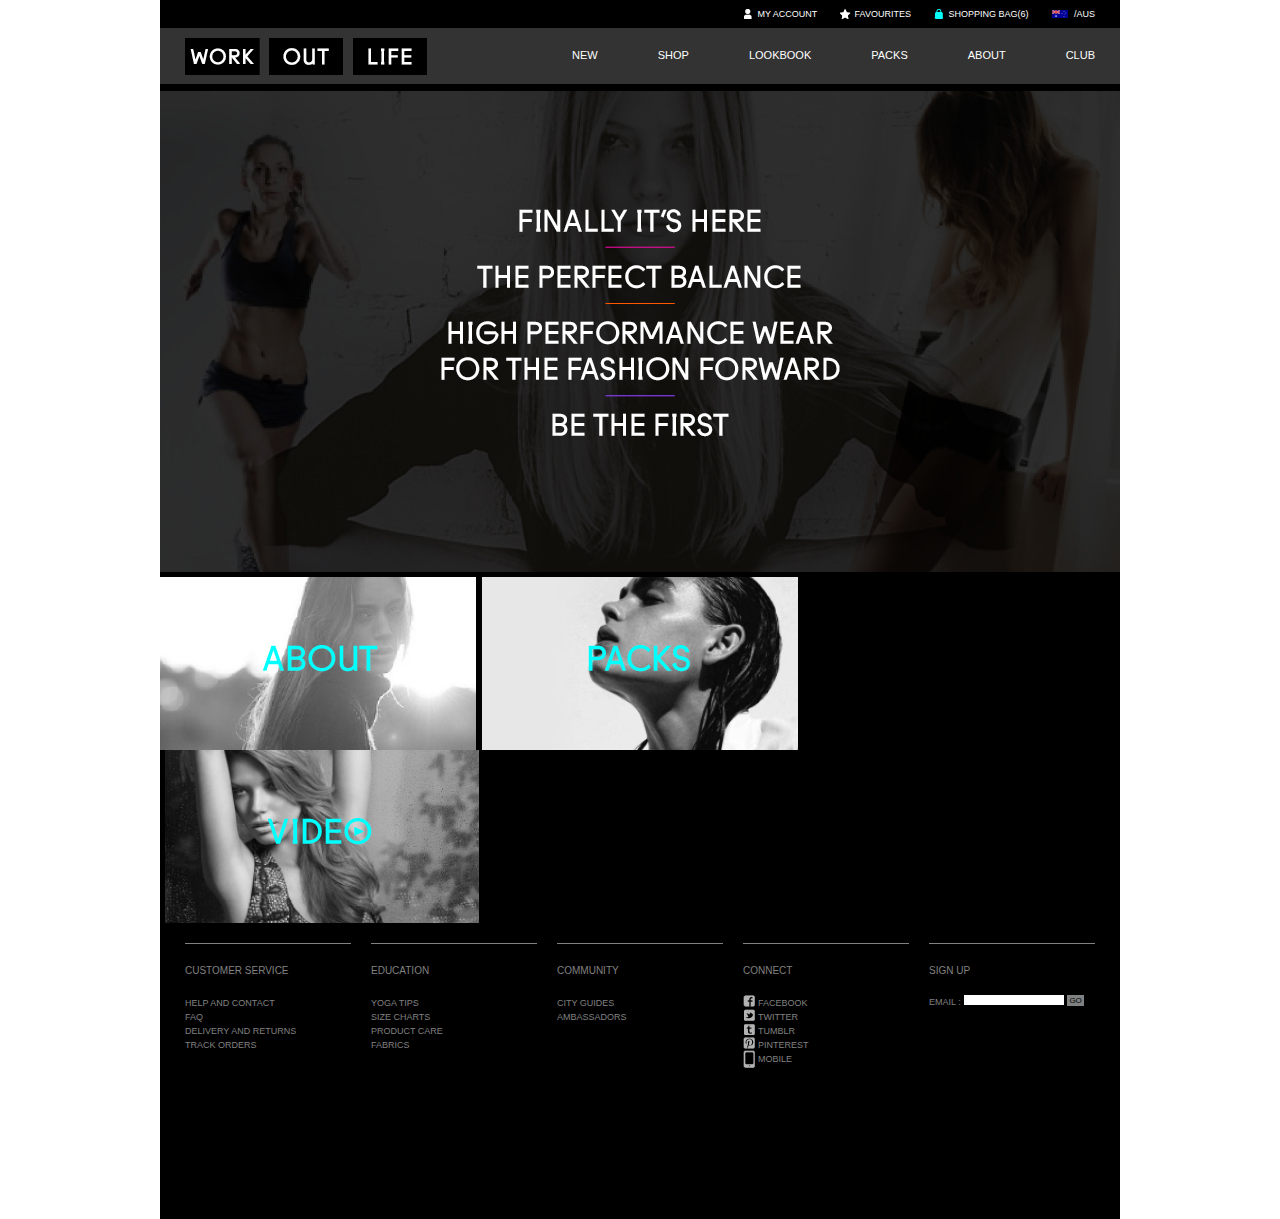
==== commit b04b607a: "Ticket_1 Updated homepage based on new design" ====
--- a/index.html
+++ b/index.html
@@ -7,6 +7,9 @@
     <!--[if IE]>
     	<link rel="stylesheet" type="text/css" href="css/styles-ie.css" />
     	<link rel="stylesheet" type="text/css" href="css/wol-ie.css" />
+    <![endif]-->
+    <!--[if IE 7]>
+    	<link rel="stylesheet" type="text/css" href="css/wol-ie-7.css" />
     <![endif]-->
     <link rel="stylesheet" type="text/css" href="css/print.css" media="print"/>
 	<link rel="stylesheet" type="text/css" href="css/wol.css" media="all"/>
@@ -20,27 +23,73 @@
 		<div class="page">
 			<div class="header-container">
 				<div class="top-header">
-					<div class="logo-company"><img src="images/logo.png" alt="logo work out life"/></div>
-					<div class="link-top-header">
-						<div class="link-user">
-							<a href="#">LOGIN</a> OR <a href="#">REGISTER</a> | <a href="#">WISH LIST(4)</a>
-						</div>
-						<div class="link-cart">
-							<span>$ 150.00</span> <a href="#">SHOPPING CART(2)</a>
-						</div>
+					<a href="javascript:void(0)" class="icon-account">MY ACCOUNT</a>
+					<a href="javascript:void(0)" class="icon-fav">FAVOURITES</a>
+					<a href="javascript:void(0)" class="icon-shop">SHOPPING BAG(6)</a>
+					<a href="javascript:void(0)" class="icon-lang">/AUS</a>
+				</div>
+				<div class="clear"></div>
+				<div class="bottom-header">
+					<div class="left logo">
+						<a href="#"><img src="images/logo.png" alt="logo" title="logo"/></a>
 					</div>
-				</div>
-				<div class="bottom-header">
-					<div class="left main-menu">
-						<a href="#">WORK</a> | 
-						<a href="#">OUT</a> | 
-						<a href="#">LIFE</a> | 
-						<a href="#">COMBO PACKS</a> | 
-						<a href="#">ALL PRODUCTS</a>
-					</div>
-					<div class="right search relative">
-						<input type="text" value="SEARCH"/>
-						<span class="icon-search">&nbsp;</span>
+					<div class="right main-menu">
+						<ul>
+							<li><a href="#">NEW</a></li>
+							<li>
+								<a href="#">SHOP</a>
+								<div class="menu-hover">
+									<div class="menu-box">
+										<div class="column">
+											<h5>COLLECTION</h5>
+											<ul>
+												<li><a href="#">WORK</a></li>
+												<li><a href="#">OUT</a></li>
+												<li><a href="#">LIFE</a></li>
+											</ul>
+										</div>
+										<div class="column">
+											<h5>CATEGORY</h5>
+											<ul>
+												<li><a href="#">ALL CLOTHING</a></li>
+												<li><a href="#">TOPS</a></li>
+												<li><a href="#">HOODIES</a></li>
+												<li><a href="#">LEGGINGS</a></li>
+												<li><a href="#">PANTS</a></li>
+												<li><a href="#">SHORTS</a></li>
+												<li><a href="#">SHIRTS</a></li>
+												<li><a href="#">BODYSUITS</a></li>
+											</ul>
+										</div>
+										<div class="column">
+											<h5>NEW</h5>
+											<ul>
+												<li><a href="#">NEW THIS SEASON</a></li>
+												<li><a href="#">NEW ARRIVALS</a></li>
+												<li><a href="#">STAFF PICKS</a></li>
+												<li><a href="#">EXCLUSIVES</a></li>
+												<li><a href="#">VIEW ALL</a></li>
+											</ul>
+										</div>
+										<div class="column">
+											<h5>PACKS</h5>
+											<ul>
+												<li><a href="#">VIEW ALL</a></li>
+												<li><a href="#">WORK PACK</a></li>
+												<li><a href="#">OUT PACK</a></li>
+												<li><a href="#">LIFE PACK</a></li>
+												<li><a href="#">FUSION PACK</a></li>
+											</ul>
+										</div>
+										<div class="clear"></div>
+									</div>
+								</div>
+							</li>
+							<li><a href="#">LOOKBOOK</a></li>
+							<li><a href="#">PACKS</a></li>
+							<li><a href="#">ABOUT</a></li>
+							<li><a href="#">CLUB</a></li>
+						</ul>
 					</div>
 					<div class="clear"></div>
 				</div>
@@ -50,39 +99,17 @@
 					<div class="std">
 						<div class="content">
 							<div id="homepage">
-								<div class="slideshow">
-									<a href="#"><img src="images/slideshow_1.jpg" id="slide_preview" alt="" /></a> 
-									<ul class="nav_slide">
-										<li class="current"><a href="#" filename="images/slideshow_1.jpg">1</a></li>
-										<li><a href="#" filename="images/slideshow_2.jpg">2</a></li>
-										<li><a href="#" filename="images/slideshow_3.jpg">3</a></li>
-									</ul>
+								<div class="fadein">
+									<img src="images/slideshow_1.jpg" alt="" />
+									<img src="images/slideshow_2.jpg" alt="" />
+									<img src="images/slideshow_3.jpg" alt="" />
+									<img src="images/slideshow_4.jpg" alt="" />
+									<img src="images/slideshow_5.jpg" alt="" />
 								</div>
-								<div class="left-catalog left">
-									<h5>MODERN LIVING</h5>
-									<div class="catalog catalog-1">
-										<img src="images/catalog-1.png" alt=""/>
-										<p>W.O.L Ambassador Julian James embraces us from Sydney.</p>
-									</div>
-									<div class="catalog catalog-2">
-										<img src="images/catalog-2.png" alt=""/>
-										<p>The WORK OUT LIFE guide to stretching your body and mind.</p>
-									</div>
-									<div class="catalog catalog-3">
-										<img src="images/catalog-3.png" alt=""/>
-										<p>The WORK OUT LIFE guide to children.</p>
-									</div>
-								</div>
-								<div class="right-catalog right">
-									<h5>WOL LATEST</h5>
-									<div class="catalog catalog-1">
-										<img src="images/catalog-4.png" alt=""/>
-										<p>The WORK OUT LIFE guide to stretching your body and mind.</p>
-									</div>
-									<div class="catalog catalog-2">
-										<img src="images/catalog-5.png" alt=""/>
-										<p>The WORK OUT LIFE guide to stretching your body and mind.</p>
-									</div>
+								<div class="bottom-menu">
+									<a href="#"><img src="images/bot-about.jpg"/></a>
+									<a href="#"><img src="images/bot-pack.jpg"/></a>
+									<a href="#"><img src="images/bot-video.jpg"/></a>
 								</div>
 								<div class="clear"></div>
 							</div>
@@ -92,48 +119,62 @@
 			</div>
 			<div class="footer-container">
 				<div id="footer">
-					<div class="left">
-						<div class="footer-link">
-							<h5>CUSTOMER SUPPORT</h5>
-							<ul>
-								<li><a href="#">Returns & Changes</a></li>
-								<li><a href="#">Shippping Options</a></li>
-								<li><a href="#">Payment Methods</a></li>
-								<li><a href="#">Size Chart</a></li>
-								<li><a href="#">Unsubscribe</a></li>
-								<li><a href="#">Sitemap</a></li>
-								<li><a href="#">Contact Us</a></li>
-							</ul>
+					<div class="footer-link">
+						<div class="footer-box">
+						<h5>CUSTOMER SERVICE</h5>
+						<ul>
+							<li><a href="#">HELP AND CONTACT</a></li>
+							<li><a href="#">FAQ</a></li>
+							<li><a href="#">DELIVERY AND RETURNS</a></li>
+							<li><a href="#">TRACK ORDERS</a></li>
+						</ul>
 						</div>
-						<div class="footer-link">
-							<h5>ABOUT WORK OUT LIFE</h5>
-							<ul>
-								<li><a href="#">Corporate Awareness</a></li>
-								<li><a href="#">Employment</a></li>
-								<li><a href="#">Public Relations</a></li>
-								<li><a href="#">Affiliates</a></li>
-								<li><a href="#">Terms</a></li>
-								<li><a href="#">Privacy Policy</a></li>
-							</ul>
+					</div>
+					<div class="footer-link">
+						<div class="footer-box">
+						<h5>EDUCATION</h5>
+						<ul>
+							<li><a href="#">YOGA TIPS</a></li>
+							<li><a href="#">SIZE CHARTS</a></li>
+							<li><a href="#">PRODUCT CARE</a></li>
+							<li><a href="#">FABRICS</a></li>
+						</ul>
 						</div>
-						<div class="footer-link">
-							<h5>COMMUNITY</h5>
-							<ul>
-								<li><a href="#">WOL Living</a></li>
-								<li><a href="#">Twitter</a></li>
-								<li><a href="#">Facebook</a></li>
-								<li><a href="#">Youtube</a></li>
-							</ul>
+					</div>
+					<div class="footer-link">
+						<div class="footer-box">
+						<h5>COMMUNITY</h5>
+						<ul>
+							<li><a href="#">CITY GUIDES</a></li>
+							<li><a href="#">AMBASSADORS</a></li>
+						</ul>
 						</div>
-						<div class="clear"></div>
 					</div>
-					<div class="right">
-						<input type="text" value="Newsletter Signup"/><input type="submit" value="submit"/>
+					<div class="footer-link">
+						<div class="footer-box">
+						<h5>CONNECT</h5>
+						<ul class="connect">
+							<li><a href="#" class="icon-facebook">FACEBOOK</a></li>
+							<li><a href="#" class="icon-twitter">TWITTER</a></li>
+							<li><a href="#" class="icon-tumblr">TUMBLR</a></li>
+							<li><a href="#" class="icon-pin">PINTEREST</a></li>
+							<li><a href="#" class="icon-mobile">MOBILE</a></li>
+						</ul>
+						</div>
+					</div>
+					<div class="footer-link">
+						<div class="footer-box">
+						<h5>SIGN UP</h5>
+						<form action="#">
+							<label for="email">EMAIL :</label>
+							<input id="email" type="text"/>
+							<button formaction="" id="btn-email">GO</button>
+						</form>
+						</div>
 					</div>
 					<div class="clear"></div>
-					<div class="copyright">COPYRIGHT & CREDITS</div>
 				</div>
-			</div>
+			</div>		
 		</div>
 	</div>
 </body>
--- a/css/wol-ie.css
+++ b/css/wol-ie.css
@@ -1,3 +1,3 @@
 /* workoutlife for internet explorer */
-.header-container .link-user, .header-container .link-cart {float:left;}
-#footer input[type="submit"]{height: 21px;}+.bottom-header .main-menu > ul .menu-box {background-image: url(../images/bg-tranparent-ie.png);}
+.bottom-header .main-menu .menu-hover ul li a {margin-bottom:5px;display:block;height:16px;}--- a/css/wol-ie-7.css
+++ b/css/wol-ie-7.css
@@ -0,0 +1,2 @@
+/* workoutlife for internet explorer */
+#footer button {margin-left: 2px;}--- a/css/wol.css
+++ b/css/wol.css
@@ -1,55 +1,144 @@
 /* workoutlife */
 /* general */
-body {font-family: font-family:Arial, sans-serif;font-size:12px;color: #000;}
+body {font-family:Arial, Helvetica,sans-serif;font-size:12px;color: #000;}
 .col-main {padding: 0;border: 0;}
-.main {margin: 20px 0;}
-.page {width: 960px;}
+.main {padding: 25px;margin: 0;}
+.page {width: 960px;padding-top: 0px;padding-bottom: 0px;}
 .relative {position: relative;}
 .left {float: left !important;}
 .right {float: right !important;}
 .clear {clear: both;}
 a {color: #3f3f3f;text-decoration: none;}
 a:hover {text-decoration: underline;}
-input {border: 1px solid #a6a8ab;}
+input ,select{border: 1px solid #a6a8ab;}
+select {-webkit-border-radius: 0px;color:#808181;}
+h1,h2,h3,h4,h5 {font-weight:normal;color: #3F3F3F;}
+.btn-img-collapse,.btn-img-expand {position: absolute;top:0;right: 0;display: block;width: 15px;height:15px;}
+.btn-img-collapse {background-image: url(../images/button-expand.png);}
+.btn-img-expand {background-image: url(../images/button-collapse.png);}
+.show {display: block;}
+.hide {display: none;}
+button:hover {cursor: pointer;}
 /* header */
-.header-container .top-header {height: 90px;}
-.header-container .link-top-header {font-family: Courier, Arial, sans-serif;float:right;margin-top: 8px;}
-.header-container .link-top-header div {display: inline-block;font-size: 12px;}
-.header-container .logo-company{float:left}
-.header-container .link-cart {font-weight: normal;margin-left: 80px;color: #3f3f3f;}
-.header-container .link-cart span {display: inline-block;padding-left:20px;background-image: url(../images/cart.png);background-repeat: no-repeat;background-position:0 center;margin-right: 10px;}
-.header-container .main-menu {margin-top: 4px;}
-.header-container .main-menu a{font-weight: bold;color: #000;padding: 0 8px;}
-.header-container .main-menu a:first-child {padding-left: 0;}
-.header-container .search input{font-family: Courier, Arial, sans-serif;padding: 2px;}
-.header-container .icon-search {position: absolute;top:2px;right:4px;display: block;width: 16px;height: 16px;background-image: url(../images/icon-search.png);}
+.header-container {height: 90px;background-color: #000;}
+.header-container .top-header {float: right;padding: 8px 25px;font-size: 9px;}
+.top-header .icon-account,.top-header .icon-fav, .top-header .icon-shop,.top-header .icon-lang {padding-left: 15px;margin-left:20px;background-repeat: no-repeat;background-position: 0 0;}
+.top-header .icon-account {background-image: url(../images/icon-account.png);}
+.top-header .icon-fav {background-image: url(../images/icon-fav.png);}
+.top-header .icon-shop {background-image: url(../images/icon-shop.png);}
+.top-header .icon-lang {background-image: url(../images/icon-lang.png);padding-left: 23px;background-position: 1px center;}
+.top-header a {color: #fff;}
+.top-header a:hover {color: #01ffff;text-decoration: none;}
+.bottom-header {background-color: #333;height: 36px;padding: 10px 25px;}
+.bottom-header .main-menu > ul > li {float: left;position: relative;margin-left: 55px;}
+.bottom-header .main-menu > ul .menu-hover {display: none;position: absolute;top: 28px;left:-145px;width: 545px;padding-top: 24px;background-image: url(../images/arrow-menu-hover.png);background-repeat: no-repeat;background-position: 155px 8px;}
+.bottom-header .main-menu > ul .menu-box {background-color: rgba(40,40,40,0.95);padding: 20px 50px;}
+.bottom-header .main-menu > ul > li a:hover {color:#01ffff ;text-decoration: none;}
+.bottom-header .main-menu > ul > li a {padding: 5px 0 5px 5px;color: #fff;display: inline-block;margin-top: 5px;font-style: normal;font-size: 11px;}
+.bottom-header .main-menu .menu-hover ul li a {padding: 0;margin: 0;}
+.bottom-header .main-menu > ul > li:hover .menu-hover {display: block;}
+.menu-hover .column {float: left;margin-left: 50px;}
+.menu-hover .column:first-child {margin-left: 0;}
+.menu-hover h5 {color: #fff;margin-bottom: 20px;font-size: 11px;font-weight: normal;}
+.bottom-header .main-menu .menu-hover li a {font-size: 9px;}
 /* Footer */
-#footer {padding:10px 0 20px 0;border-top: 1px dotted #a6a8ab;border-bottom: 1px dotted #a6a8ab;font-size: 10px;position: relative;}
-#footer h5 {font-size: 10px;}
-#footer .left-col {}
-#footer .footer-link {float:left;margin-left: 50px;}
-#footer .footer-link:first-child {margin-left: 0px;}
-#footer .footer-link a {color: #808181;}
-#footer .copyright {position: absolute;padding: 0 20px 0 0;background: #fff;bottom: -5px;}
-#footer input {padding: 2px;}
-#footer input[type="submit"]{height: 20px;cursor: pointer;background-color: #a6a8ab;}
-/* slideshow */
-.slideshow { position:relative;}
-.nav_slide { position:absolute; bottom:20px; right:20px; }
-.nav_slide li { float:left;line-height:16px; text-align:center; background:#000;margin-left: 5px; }
-.nav_slide li:hover, .nav_slide li.current { background:#dbcb00; }
-.nav_slide li a { display:block; width:15px; height:15px; color:#fff; text-decoration:none;padding: 2px; }
-.nav_slide li a.toogle { text-indent:-9999em; background-position:50% 50%; background-repeat:no-repeat; }
-.nav_slide li a.play { background-image:url(../images/nav_slide_play.png); }
-.nav_slide li a.stop { background-image:url(../images/nav_slide_stop.png); }
+#footer {padding:20px 15px 150px 15px;position: relative;background-color: #000;}
+#footer h5 {color: #808181;font-size: 10px;font-weight: normal;margin-bottom: 15px;}
+#footer .footer-link {float:left;width:20%;}
+#footer .footer-box {border-top: 1px solid #808181;margin: 0px 10px;padding-top: 20px;}
+#footer .footer-link a {color: #808181;font-size: 9px;padding: 4px 0 4px 0;display:block;height:6px;}
+#footer .footer-link a:hover {color:#01ffff;text-decoration: none;}
+.icon-facebook, .icon-twitter, .icon-tumblr, .icon-pin, .icon-mobile {background-image: url(../images/icon-social.png);background-repeat: no-repeat;}
+.icon-facebook {background-position: 0 2px;}
+.icon-twitter {background-position: 0 -15px;}
+.icon-tumblr {background-position: 0 -32px;}
+.icon-pin {background-position: 0 -50px;}
+.icon-mobile {background-position: 0 -66px;;}
+#footer .footer-link a.icon-mobile {height:12px;}
+#footer .footer-link .connect a {padding-left: 15px;}
+#footer label {font-size: 9px;color: #808181;}
+#footer input {font-size: 9px;height: 10px;border: 0px;margin-top: -2px;width: 100px;}
+#footer button {font-size: 8px;background-color:#808181; color: #000;border: 0px;padding: 1px 2px;margin-top: -2px; }
 /* homepage */
-#homepage .slideshow,#homepage .top-image {margin-bottom: 15px;}
-#homepage .catalog {float:left;margin-right: 13px;font-size: 9px;}
-#homepage .catalog p {margin-top: 5px;}
-#homepage .right-catalog .catalog-2 {margin-right: 0;}
-.left-catalog .catalog-1 {width: 148px;}
-.left-catalog .catalog-2 {width: 314px;}
-.left-catalog .catalog-3 {width: 148px;}
-.right-catalog .catalog-1 {width: 144px;}
-.right-catalog .catalog-2 {width: 148px;}
-#homepage h5 {margin-bottom: 5px;}+#homepage {margin: -25px -25px -25px -25px;background: #000;}
+#homepage .fadein {margin-bottom: 5px;}
+#homepage .bottom-menu a {padding-left: 3px;}
+#homepage .bottom-menu a:first-child {padding-left: 0;}
+/* Product browse*/
+#product-browse > h2 {margin-bottom: 5px;}
+#product-browse .cat-filter {width: 170px;float:left;}
+#product-browse .cat-filter > h5, .cat-filter .filter > h5 {border-bottom: 1px dotted #3F3F3F;}
+#product-browse .cat-filter > h5,#product-browse .product-display .top, .cat-filter .filter > h5 {margin-bottom: 10px;padding-bottom: 10px;}
+#product-browse .cat-filter > h5 {margin-bottom: 15px;}
+#product-browse .collection {height: 35px;}
+#product-browse .collection li {float: left}
+#product-browse .collection li a {padding: 5px 10px;background: #000;margin-left: 11px;color: #fff;}
+#product-browse .collection li a:hover {text-decoration: none;color:#01ffff; }
+#product-browse .collection li:first-child a {margin-left: 0;}
+.cat-filter .filter {position: relative;margin-bottom: 10px;padding-bottom:10px;border-bottom: 1px dotted #a6a8ab;}
+.cat-filter .filter a {text-decoration: none;display: inline-block;padding: 0px 4px;margin-bottom: 1px;}
+.cat-filter .filter a:hover,.cat-filter .filter a.current {background-color:#01ffff; }
+.cat-filter .filter ul li {color:#808181;margin-left: -4px; }
+#product-browse .product-display {float: right;width: 724px;}
+.product-display .bottom {color: #3F3F3F;font-size: 10px;}
+.product-display .bottom .right {width: 550px;}
+.product-display .bottom a {background-color: #000;padding: 2px 4px;color: #fff;font-size: 10px;}
+.product-display .bottom a:hover {text-decoration: none;color: #01ffff;}
+.product-display .bottom .left a {margin-left: 10px;}
+.product-display .middle {margin-bottom: 50px;}
+.product-display .paging {float: right;}
+.product-display .paging ul li {float: left;margin-left: 2px;}
+.product-display .paging ul li a {background-color: #e5e5e5;color: #000;}
+.product-display .paging ul li a:hover{color: #01ffff;}
+.product-display .paging ul li .current,.product-display .paging ul li .first,.product-display .paging ul li .last {background-color: #000;color: #fff;}
+.product-display .paging ul li .nope {padding: 2px 1px;}
+.product-item , .product-item img {width: 168px;}
+.product-item {float: left;margin-left: 17px;margin-bottom: 25px;}
+.product-item .info {position: relative;margin-top: 4px;font-size: 9px;}
+.product-item .cat {float: right;}
+.product-item .desc {float: left;margin-bottom: 3px;}
+.product-item .price {float: left;}
+.product-item .cat-2 {position: absolute;top: -18px;background-color: #000;color: #fff;right: 0;padding: 1px 2px;}
+.product-item .cat-3 {float: left;}
+.product-item .cat-3 span {display: block;float: left;padding: 1px 4px;background-color: #e5e5e5;color: #000;margin-left: 4px;}
+.product-item .cat-3 span.current {background-color: #000;color: #fff;}
+.product-item .cat-3 span:first-child {margin-left: 0;}
+.product-item .price-3 {float: right;}
+.product-item .color {float: right;margin-top: 4px;}
+.product-item .color span {display: block;width: 14px;height: 5px;float: left;margin-left: 2px;}
+.product-display .product-box .product-item:first-child {margin-left: 0px;}
+.color span.red {background: red;}
+.color span.green {background: green;}
+.color span.blue {background: blue;}
+.color span.grey {background: grey;}
+.color span.black {background: black;}
+.color span.yellow {background: yellow;}
+/* Product Detail */
+#product-detail .thumbnail {width: 145px;float:left;}
+#product-detail .product-detail {float: right;width: 815px;}
+#product-detail .thumbnail a {float: left;margin-bottom: 10px;}
+#product-detail .thumbnail div a:first-child {margin-right: 10px;}
+#product-detail .product-main > h5 {margin-left: 148px;margin-bottom: 10px;}
+.product-detail .image-preview {float: left;width: 390px;position: relative;}
+.product-detail .image-preview a:hover {text-decoration: none;}
+.product-detail .image-preview .btn-prev,.product-detail .image-preview .btn-next {padding: 5px 3px;color: #fff;background-color:#dbcb00;display: inline-block;position: absolute;top:260px; }
+.btn-prev {left: 0;}
+.btn-next {right: 0;}
+.product-detail .detail {float: left;width: 405px;margin-left: 20px;}
+.product-detail .information,.product-detail .model ,.product-detail .description,.product-detail .size-guide,.product-detail  .awarness, .product-main{padding-bottom: 10px;margin-bottom:10px;border-bottom: 1px dotted #a6a8ab;}
+.product-detail .item-code {font-size: 13px;margin-bottom: 20px;}
+.product-detail .price {font-size: 18px;font-weight: bold;}
+.product-detail .price .price-before {color: red;display: inline-block;margin-right: 10px;text-decoration: line-through;}
+.product-detail h4 ,.product-related h5{margin-bottom: 5px;}
+.product-detail .zoom-info {margin-top: 5px;padding-right: 15px;background-image: url(../images/icon-magnify.png);background-repeat: no-repeat;background-position: center right;display: inline-block;}
+.product-related ul li {float: left;margin-left: 19px;} 
+.product-related ul li:first-child {margin-left: 0}
+.model label {float: left;width: 60px;font-size: 14px;font-weight: bold;}
+.model .left {width: 60%;border-right: 1px dotted #a6a8ab;padding-bottom: 15px;}
+.model .model-box {margin-bottom: 8px;}
+.model .model-box .size li {float: left;margin-right: 5px;text-align: center;}
+.model .model-box .size a {background-image: url(../images/bg-product-size.png);padding:3px;width: 14px;display: inline-block;background-position: center center;font-size: 10px;font-weight: bold;}
+.model .model-box .size a:hover,.model .model-box .size a.current {background-image: url(../images/bg-product-size-current.png);text-decoration: none;color:#fff;}
+.add-cart {background-color: #000;color: #fff;padding: 4px 20px;;font-size: 18px;margin-top: 15px;border: 0;font-weight: bold;border-radius:5px;-webkit-border-radius: 5px;}
+.add-wish,.description .composition {ffont-size: 13px;}
+.description .composition {margin-top: 15px;}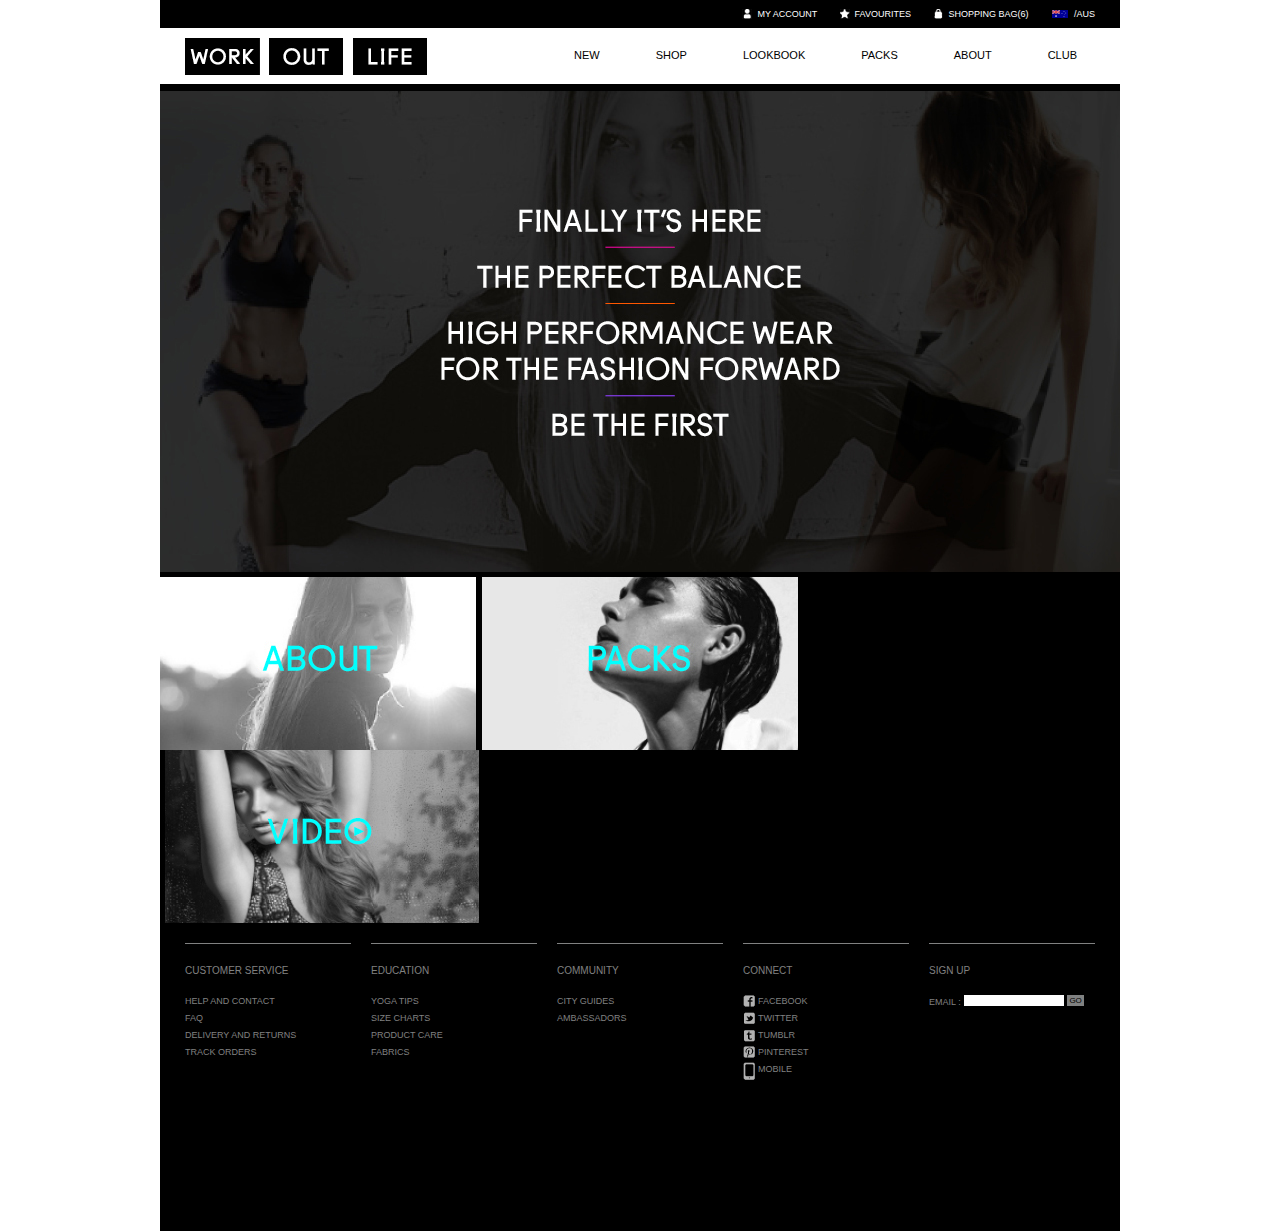
==== commit f7e842e8: "CSS and jQuery updates Added latest jQuery version; Updated slideshow effect; Updated header, footer" ====
--- a/index.html
+++ b/index.html
@@ -13,7 +13,7 @@
     <![endif]-->
     <link rel="stylesheet" type="text/css" href="css/print.css" media="print"/>
 	<link rel="stylesheet" type="text/css" href="css/wol.css" media="all"/>
-	<script type="text/javascript" src="javascript/jquery.tools.min.js"></script>
+	<script type="text/javascript" src="javascript/jquery-1.7.1.min.js"></script>
 	<script type="text/javascript" src="javascript/jquery-ui.min.js"></script>
 	<script type="text/javascript" src="javascript/jquery.noconflict.js"></script>
 	<script type="text/javascript" src="javascript/wol.js"></script>
--- a/css/wol.css
+++ b/css/wol.css
@@ -1,6 +1,7 @@
 /* workoutlife */
 /* general */
 body {font-family:Arial, Helvetica,sans-serif;font-size:12px;color: #000;}
+button::-moz-focus-inner { padding:0; margin:0; border:0; }
 .col-main {padding: 0;border: 0;}
 .main {padding: 25px;margin: 0;}
 .page {width: 960px;padding-top: 0px;padding-bottom: 0px;}
@@ -9,7 +10,7 @@
 .right {float: right !important;}
 .clear {clear: both;}
 a {color: #3f3f3f;text-decoration: none;}
-a:hover {text-decoration: underline;}
+a:hover {text-decoration: underline;cursor: pointer;}
 input ,select{border: 1px solid #a6a8ab;}
 select {-webkit-border-radius: 0px;color:#808181;}
 h1,h2,h3,h4,h5 {font-weight:normal;color: #3F3F3F;}
@@ -19,23 +20,32 @@
 .show {display: block;}
 .hide {display: none;}
 button:hover {cursor: pointer;}
+.btn-black {background-color: #333;color: #fff;padding: 0px 10px;}
+.btn-green {background-color: #01ffff;color: #000;padding: 0px 10px;}
+.btn-black:hover {text-decoration: none;color: #01ffff;}
+.btn-green:hover {text-decoration: none;}
+.btn-black span {font-size: 12px;}
 /* header */
-.header-container {height: 90px;background-color: #000;}
-.header-container .top-header {float: right;padding: 8px 25px;font-size: 9px;}
+.header-container {height: 84px; border-bottom:1px dotted #000;}
+.header-container .top-header {padding: 8px 25px;font-size: 9px; text-align:right; background:#000;}
 .top-header .icon-account,.top-header .icon-fav, .top-header .icon-shop,.top-header .icon-lang {padding-left: 15px;margin-left:20px;background-repeat: no-repeat;background-position: 0 0;}
 .top-header .icon-account {background-image: url(../images/icon-account.png);}
 .top-header .icon-fav {background-image: url(../images/icon-fav.png);}
-.top-header .icon-shop {background-image: url(../images/icon-shop.png);}
+.top-header .icon-shop {background: url(../images/icon-shop.png) no-repeat;}
+.top-header [class^=icon-]:hover {background-position:0 100%;}
 .top-header .icon-lang {background-image: url(../images/icon-lang.png);padding-left: 23px;background-position: 1px center;}
 .top-header a {color: #fff;}
 .top-header a:hover {color: #01ffff;text-decoration: none;}
-.bottom-header {background-color: #333;height: 36px;padding: 10px 25px;}
-.bottom-header .main-menu > ul > li {float: left;position: relative;margin-left: 55px;}
-.bottom-header .main-menu > ul .menu-hover {display: none;position: absolute;top: 28px;left:-145px;width: 545px;padding-top: 24px;background-image: url(../images/arrow-menu-hover.png);background-repeat: no-repeat;background-position: 155px 8px;}
-.bottom-header .main-menu > ul .menu-box {background-color: rgba(40,40,40,0.95);padding: 20px 50px;}
-.bottom-header .main-menu > ul > li a:hover {color:#01ffff ;text-decoration: none;}
-.bottom-header .main-menu > ul > li a {padding: 5px 0 5px 5px;color: #fff;display: inline-block;margin-top: 5px;font-style: normal;font-size: 11px;}
-.bottom-header .main-menu .menu-hover ul li a {padding: 0;margin: 0;}
+/* home header */
+.cms-home .header-container{height:90px; border-bottom:0; background:#000;}
+.bottom-header {background-color: #fff;height: 36px;padding: 10px 25px;}
+.bottom-header .main-menu > ul > li {float: left;position: relative;margin-left: 20px;}
+.bottom-header .main-menu > ul .menu-hover {display: none;position: absolute;top: 22px;left:-145px;width: 545px;padding-top: 24px;background: url(../images/arrow-menu-hover.png)155px 14px no-repeat;z-index: 999999;}
+.bottom-header .main-menu > ul .menu-box {background-color: rgba(0,0,0,0.80);padding: 20px 50px;}
+.bottom-header .main-menu > ul > li a {padding: 5px 18px;color: #000;display: inline-block;margin-top: 5px;font-style: normal;font-size: 11px;}
+.bottom-header .main-menu > ul > li a:hover, .bottom-header .main-menu > ul > li a.focus {color:#fff ;text-decoration: none; background:#000;}
+.bottom-header .main-menu .menu-hover ul li a {padding: 0;margin: 0; color: #fff;}
+.bottom-header .main-menu .menu-hover ul li a:hover {color: #01ffff; background:none;}
 .bottom-header .main-menu > ul > li:hover .menu-hover {display: block;}
 .menu-hover .column {float: left;margin-left: 50px;}
 .menu-hover .column:first-child {margin-left: 0;}
@@ -46,40 +56,46 @@
 #footer h5 {color: #808181;font-size: 10px;font-weight: normal;margin-bottom: 15px;}
 #footer .footer-link {float:left;width:20%;}
 #footer .footer-box {border-top: 1px solid #808181;margin: 0px 10px;padding-top: 20px;}
-#footer .footer-link a {color: #808181;font-size: 9px;padding: 4px 0 4px 0;display:block;height:6px;}
+#footer .footer-link a {color: #808181;font-size: 9px;padding: 4px 0 4px 0;display:block; line-height:1}
 #footer .footer-link a:hover {color:#01ffff;text-decoration: none;}
 .icon-facebook, .icon-twitter, .icon-tumblr, .icon-pin, .icon-mobile {background-image: url(../images/icon-social.png);background-repeat: no-repeat;}
 .icon-facebook {background-position: 0 2px;}
 .icon-twitter {background-position: 0 -15px;}
 .icon-tumblr {background-position: 0 -32px;}
 .icon-pin {background-position: 0 -50px;}
-.icon-mobile {background-position: 0 -66px;;}
+.icon-mobile {background-position: 0 -66px;}
 #footer .footer-link a.icon-mobile {height:12px;}
 #footer .footer-link .connect a {padding-left: 15px;}
 #footer label {font-size: 9px;color: #808181;}
-#footer input {font-size: 9px;height: 10px;border: 0px;margin-top: -2px;width: 100px;}
+#footer input {font-size: 9px;height: 11px;border: 0px;margin-top: -1px;width: 100px;}
 #footer button {font-size: 8px;background-color:#808181; color: #000;border: 0px;padding: 1px 2px;margin-top: -2px; }
+/*breadcrumb*/
+.breadcrumbs {border: 0;padding: 0;margin: 0 0 8px 0;font-size: 11px;}
+.breadcrumbs a,.breadcrumbs li {color: #808181;}
+.breadcrumbs a:last-child {color: #000;}
+.breadcrumbs a:hover {text-decoration: none;color: #000;}
 /* homepage */
 #homepage {margin: -25px -25px -25px -25px;background: #000;}
-#homepage .fadein {margin-bottom: 5px;}
+#homepage .fadein {position:relative; height:482px; margin-bottom: 5px;}
+#homepage .fadein img {position:absolute; top:0; left:0;}
 #homepage .bottom-menu a {padding-left: 3px;}
 #homepage .bottom-menu a:first-child {padding-left: 0;}
-/* Product browse*/
-#product-browse > h2 {margin-bottom: 5px;}
-#product-browse .cat-filter {width: 170px;float:left;}
-#product-browse .cat-filter > h5, .cat-filter .filter > h5 {border-bottom: 1px dotted #3F3F3F;}
-#product-browse .cat-filter > h5,#product-browse .product-display .top, .cat-filter .filter > h5 {margin-bottom: 10px;padding-bottom: 10px;}
-#product-browse .cat-filter > h5 {margin-bottom: 15px;}
-#product-browse .collection {height: 35px;}
-#product-browse .collection li {float: left}
-#product-browse .collection li a {padding: 5px 10px;background: #000;margin-left: 11px;color: #fff;}
-#product-browse .collection li a:hover {text-decoration: none;color:#01ffff; }
-#product-browse .collection li:first-child a {margin-left: 0;}
+/* Product browse */
+h2 {margin-bottom: 5px;}
+.cat-filter > h5 {margin-bottom: 15px;}
+.collection {height: 35px;}
+.collection li {float: left}
+.collection li a {padding: 5px 10px;background: #000;margin-left: 11px;color: #fff;}
+.collection li a:hover {text-decoration: none;color:#01ffff; }
+.collection li:first-child a {margin-left: 0;}
+.cat-filter {width: 170px;float:left;}
+.cat-filter > h5, .cat-filter .filter > h5 {border-bottom: 1px dotted #3F3F3F;}
+.cat-filter > h5,.product-display .top, .cat-filter .filter > h5 {margin-bottom: 10px;padding-bottom: 10px;}
 .cat-filter .filter {position: relative;margin-bottom: 10px;padding-bottom:10px;border-bottom: 1px dotted #a6a8ab;}
 .cat-filter .filter a {text-decoration: none;display: inline-block;padding: 0px 4px;margin-bottom: 1px;}
 .cat-filter .filter a:hover,.cat-filter .filter a.current {background-color:#01ffff; }
-.cat-filter .filter ul li {color:#808181;margin-left: -4px; }
-#product-browse .product-display {float: right;width: 724px;}
+.cat-filter .filter ul li {color:#808181;margin-left: -4px;font-size:11px;}
+.product-display {float: right;width: 724px;position: relative;}
 .product-display .bottom {color: #3F3F3F;font-size: 10px;}
 .product-display .bottom .right {width: 550px;}
 .product-display .bottom a {background-color: #000;padding: 2px 4px;color: #fff;font-size: 10px;}
@@ -114,26 +130,33 @@
 .color span.black {background: black;}
 .color span.yellow {background: yellow;}
 /* Product Detail */
-#product-detail .thumbnail {width: 145px;float:left;}
-#product-detail .product-detail {float: right;width: 815px;}
+#product-detail {color: #333333;}
+#product-detail .thumbnail {width: 95px;float:left;}
+#product-detail .product-detail {float: right;width: 800px;}
 #product-detail .thumbnail a {float: left;margin-bottom: 10px;}
 #product-detail .thumbnail div a:first-child {margin-right: 10px;}
 #product-detail .product-main > h5 {margin-left: 148px;margin-bottom: 10px;}
-.product-detail .image-preview {float: left;width: 390px;position: relative;}
+.product-detail .image-preview {float: left;width: 325px;position: relative;}
 .product-detail .image-preview a:hover {text-decoration: none;}
-.product-detail .image-preview .btn-prev,.product-detail .image-preview .btn-next {padding: 5px 3px;color: #fff;background-color:#dbcb00;display: inline-block;position: absolute;top:260px; }
-.btn-prev {left: 0;}
-.btn-next {right: 0;}
-.product-detail .detail {float: left;width: 405px;margin-left: 20px;}
-.product-detail .information,.product-detail .model ,.product-detail .description,.product-detail .size-guide,.product-detail  .awarness, .product-main{padding-bottom: 10px;margin-bottom:10px;border-bottom: 1px dotted #a6a8ab;}
+.product-detail .detail {float: left;width: 455px;margin-left: 20px;}
+.product-detail .information {border-top: 1px dotted #a6a8ab;padding-top: 10px;}
+.product-detail .information p {font-size: 11px;}
+.product-detail .information,.product-detail .model ,.product-detail .description,.product-detail .size-guide,.product-detail  .awarness{padding-bottom: 10px;margin-bottom:10px;border-bottom: 1px dotted #a6a8ab;}
 .product-detail .item-code {font-size: 13px;margin-bottom: 20px;}
-.product-detail .price {font-size: 18px;font-weight: bold;}
-.product-detail .price .price-before {color: red;display: inline-block;margin-right: 10px;text-decoration: line-through;}
+.product-detail p.price {font-size: 12px;font-weight: bold;margin-top: 20px;}
 .product-detail h4 ,.product-related h5{margin-bottom: 5px;}
 .product-detail .zoom-info {margin-top: 5px;padding-right: 15px;background-image: url(../images/icon-magnify.png);background-repeat: no-repeat;background-position: center right;display: inline-block;}
-.product-related ul li {float: left;margin-left: 19px;} 
-.product-related ul li:first-child {margin-left: 0}
-.model label {float: left;width: 60px;font-size: 14px;font-weight: bold;}
+.related-product ,.shop-bag{float: left;}
+.related-product {border-top: 1px dotted #a6a8ab;padding-right: 82px;width: 354px;}
+.shop-bag {border-top: 1px dotted #a6a8ab;margin-left: 20px;width: 452px;}
+.related-product h4,.related-product a,.shop-bag h4,.shop-bag a  {font-size: 9px;}
+.related-product .head,.shop-bag .head {margin-bottom: 4px;padding-top: 15px;height: 12px;}
+.related-product .head a {margin-top: -4px;}
+.related-product .cont a,.shop-bag .cont .left a {margin-left: 12px;}
+.related-product .cont a:first-child,.shop-bag .cont a:first-child {margin-left: 0px;}
+.shop-bag .cont .right {width: 180px;text-align: center;}
+.shop-bag .cont .right a {display: block;padding: 6px 10px;margin-bottom: 8px;}
+.model label {float: left;width: 60px;font-size: 11px;}
 .model .left {width: 60%;border-right: 1px dotted #a6a8ab;padding-bottom: 15px;}
 .model .model-box {margin-bottom: 8px;}
 .model .model-box .size li {float: left;margin-right: 5px;text-align: center;}
@@ -141,4 +164,11 @@
 .model .model-box .size a:hover,.model .model-box .size a.current {background-image: url(../images/bg-product-size-current.png);text-decoration: none;color:#fff;}
 .add-cart {background-color: #000;color: #fff;padding: 4px 20px;;font-size: 18px;margin-top: 15px;border: 0;font-weight: bold;border-radius:5px;-webkit-border-radius: 5px;}
 .add-wish,.description .composition {ffont-size: 13px;}
-.description .composition {margin-top: 15px;}+.description .composition {margin-top: 15px;}
+/* product package*/
+#product-package .breadcrumbs {position: absolute;top:-20px;}
+#product-package .pack-box {float: left;margin-left: 24px;position: relative;}
+#product-package .pack-box.no-margin-left {margin-left: 0px;}
+#product-package .pack-box p {display: block;position: relative;background-color: #333;color: #fff;font-size: 11px;padding: 10px;text-align: center;margin-top: -35px;margin-bottom: 20px;}
+#product-package .pack-box a {text-decoration: none;}
+#product-package .pack-box p span {display: block;width: 8px;height: 8px;position: absolute;right: 2px;bottom: 2px;background-image: url(../images/icon-selection.png);}